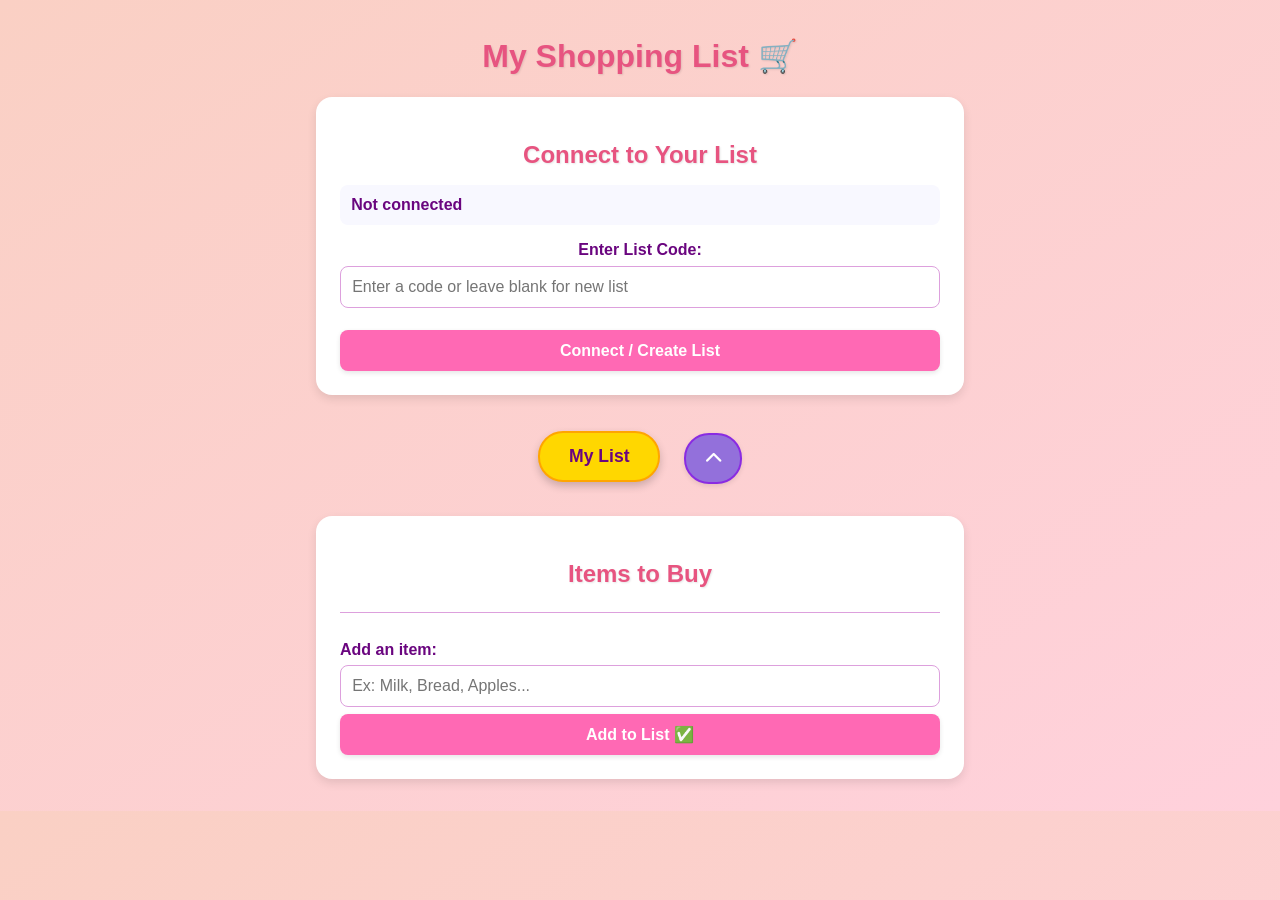
==== index_try.html @ ff450118 "on repart du truc qui marche" ====
<!DOCTYPE html>
<html lang="en">
<head>
  <meta charset="UTF-8" />
  <meta name="viewport" content="width=device-width, initial-scale=1" />
  <title>My Shopping List 🛒</title>
  <link rel="manifest" href="manifest.json" />
  <link rel="apple-touch-icon" href="icon.png" />
  <meta name="theme-color" content="#FFC0CB" />
  <link rel="stylesheet" href="https://cdnjs.cloudflare.com/ajax/libs/font-awesome/6.0.0-beta3/css/all.min.css">
  <style>
    body {
      font-family: 'Segoe UI', Tahoma, Geneva, Verdana, sans-serif;
      margin: 0; padding: 1rem;
      background: linear-gradient(to bottom right, #FAD0C4, #FFD1DC);
      color: #333;
    }
    h1, h2 {
      text-align: center;
      color: #E75480;
      text-shadow: 1px 1px 2px rgba(0,0,0,0.1);
    }
    .section-container {
      max-width: 600px;
      margin: 1rem auto;
      background: #FFFFFF;
      padding: 1.5rem;
      border-radius: 1rem;
      box-shadow: 0 4px 10px rgba(0, 0, 0, 0.1);
      display: none;
    }
    .section-container.active {
        display: block;
    }
    label {
      display: block;
      margin-top: 0.75rem;
      font-weight: bold;
      color: #6A057F;
    }
    input, button, select {
      width: 100%;
      padding: 0.7rem;
      margin-top: 0.4rem;
      border: 1px solid #DDA0DD;
      border-radius: 0.5rem;
      box-sizing: border-box;
      color: #333;
      font-size: 1rem;
    }
    button {
      background: #FF69B4;
      color: #FFFFFF;
      font-weight: bold;
      cursor: pointer;
      transition: all 0.3s ease;
      border: none;
      box-shadow: 0 2px 5px rgba(0,0,0,0.1);
    }
    button:hover {
      background: #C71585;
      transform: translateY(-2px);
      box-shadow: 0 4px 8px rgba(0,0,0,0.2);
    }
    select {
        background: #F8F8FF;
        appearance: none;
        -webkit-appearance: none;
        -moz-appearance: none;
        background-image: url("data:image/svg+xml;utf8,<svg fill='%23C71585' height='24' viewBox='0 0 24 24' width='24' xmlns='http://www.w3.org/2000/svg'><path d='M7 10l5 5 5-5z'/><path d='M0 0h24v24H0z' fill='none'/></svg>");
        background-repeat: no-repeat;
        background-position: right 0.7em top 50%;
        background-size: 0.65em auto;
        padding-right: 2.5em;
    }

    /* Styles for navigation buttons */
    .navigation-buttons {
        text-align: center;
        margin-bottom: 2rem;
        display: flex;
        justify-content: center;
        gap: 1.5rem;
        flex-wrap: wrap;
    }
    .navigation-buttons button {
        width: auto;
        padding: 0.8rem 1.8rem;
        font-size: 1.1rem;
        background-color: #EE82EE;
        color: #FFFFFF;
        border: 2px solid #DA70D6;
        border-radius: 25px;
        box-shadow: 0 2px 5px rgba(0,0,0,0.1);
        display: inline-flex; /* Use flex to align icon and text */
        align-items: center;
        justify-content: center;
    }
    .navigation-buttons button.active {
        background: #FFD700;
        color: #6A057F;
        border-color: #FFA500;
        font-weight: bold;
        transform: translateY(-2px);
        box-shadow: 0 4px 8px rgba(0,0,0,0.2);
    }
    .navigation-buttons button:hover:not(.active) {
        background-color: #DDA0DD;
        border-color: #BA55D3;
    }
    .navigation-buttons .toggle-options-btn {
        background-color: #9370DB; /* Couleur différente pour le bouton toggle */
        border-color: #8A2BE2;
        padding: 0.8rem 1.2rem; /* Plus petit pour l'icône */
    }
    .navigation-buttons .toggle-options-btn:hover {
        background-color: #8A2BE2;
        border-color: #6A057F;
    }
    .navigation-buttons .toggle-options-btn i {
        transition: transform 0.3s ease;
    }
    .navigation-buttons .option-button {
        display: none; /* Hidden by default */
    }
    .navigation-buttons.show-options .option-button {
        display: inline-flex; /* Show when parent has show-options class */
    }

    /* Styles for the shopping list */
    .shopping-list-item, .buy-later-item {
      display: flex;
      justify-content: space-between;
      align-items: center;
      background: #FFF0F5;
      padding: 0.7rem 1.2rem;
      margin-top: 0.7rem;
      border-radius: 0.75rem;
      font-size: 1.1rem;
      color: #6A057F;
      border: 1px solid #FFC0CB;
      box-shadow: 0 2px 4px rgba(0,0,0,0.05);
      /* Prevent text selection on drag for iOS/Safari */
      -webkit-user-select: none; /* Safari */
      -moz-user-select: none;    /* Firefox */
      -ms-user-select: none;     /* IE10+ */
      user-select: none;         /* Standard */
    }
    .shopping-list-item .delete-btn, 
    .shopping-list-item .decrement-btn,
    .buy-later-item .delete-btn {
      background: none;
      border: none;
      color: #FF6347;
      font-size: 1.6rem;
      cursor: pointer;
      padding: 0 0.5rem;
      margin: 0;
      width: auto;
      transition: color 0.3s ease;
      line-height: 1; /* Ensure consistent vertical alignment */
    }
    .shopping-list-item .decrement-btn {
        color: #6A057F; /* Darker color for decrement */
        font-size: 1.8rem; /* Slightly larger for visibility */
        margin-right: 5px; /* Space between - and quantity */
    }
    .shopping-list-item .delete-btn:hover, 
    .buy-later-item .delete-btn:hover {
      color: #DC143C;
    }
    .shopping-list-item .decrement-btn:hover {
        color: #8A2BE2; /* Change color on hover for decrement */
    }

    .shopping-list-item span, .buy-later-item span {
        flex-grow: 1;
        padding-right: 10px;
    }
    .quantity {
        font-weight: bold;
        margin-left: 8px; /* Space after quantity */
        margin-right: 8px; /* Space before quantity if decrement is present */
        color: #FF8C00;
        min-width: 20px; /* Ensure space for quantity */
        text-align: center;
    }

    /* Styles for the suggestions list */
    .suggestions-grid {
      display: grid;
      grid-template-columns: repeat(auto-fill, minmax(130px, 1fr));
      gap: 0.7rem;
      margin-top: 1.5rem;
    }
    .suggestion-item {
      position: relative;
      background: #9370DB;
      color: #FFFFFF;
      padding: 0.6rem 1rem;
      border-radius: 0.75rem;
      text-align: center;
      cursor: pointer;
      transition: all 0.3s ease;
      user-select: none;
      white-space: nowrap; /* Prevent wrapping */
      overflow: hidden; /* Hide overflow */
      text-overflow: ellipsis; /* Add ellipsis for overflowed text */
      display: flex;
      justify-content: space-between;
      align-items: center;
      padding-right: 5px;
      box-shadow: 0 2px 5px rgba(0,0,0,0.1);
    }
    .suggestion-item:hover {
      background: #8A2BE2;
      transform: translateY(-2px);
      box-shadow: 0 4px 8px rgba(0,0,0,0.2);
    }
    .suggestion-item-text {
        flex-grow: 1;
        padding-right: 5px;
        font-weight: 500;
        overflow: hidden; /* Ensure text overflow ellipsis works */
        text-overflow: ellipsis;
        white-space: nowrap; /* Keep on single line */
    }
    .delete-suggestion-btn {
      background: none;
      border: none;
      color: #FFD700;
      font-size: 1.3rem;
      cursor: pointer;
      padding: 0 0.2rem;
      margin: 0;
      width: auto;
      transition: color 0.3s ease;
      line-height: 1;
      flex-shrink: 0; /* Prevent button from shrinking */
    }
    .delete-suggestion-btn:hover {
      color: #FF4500;
    }

    .add-form { /* General style for add forms */
        margin-top: 1.5rem;
        border-top: 1px solid #DDA0DD;
        padding-top: 1rem;
    }
    .filter-controls {
        margin-bottom: 1.5rem;
    }

    /* Style for empty list text */
    p[style*="text-align: center"] {
        color: #C71585 !important;
        font-style: italic;
        font-size: 0.95rem;
    }

    /* Category order list styles */
    #categoryOrderList, #manageCategoryList {
        list-style: none;
        padding: 0;
    }
    #categoryOrderList li, #manageCategoryList li {
        background: #F8F8FF;
        border: 1px solid #DDA0DD;
        padding: 0.75rem 1rem;
        margin-bottom: 0.5rem;
        border-radius: 0.5rem;
        display: flex;
        justify-content: space-between;
        align-items: center;
        font-weight: bold;
        color: #6A057F;
        cursor: grab; /* Indicate draggable */
        transition: background-color 0.2s ease, transform 0.2s ease;
        /* Prevent text selection on drag for iOS/Safari */
        -webkit-user-select: none; /* Safari */
        -moz-user-select: none;    /* Firefox */
      -ms-user-select: none;     /* IE10+ */
      user-select: none;         /* Standard */
    }
    #categoryOrderList li:hover {
        background-color: #E6E6FA;
        transform: scale(1.01);
    }
    #categoryOrderList li.dragging {
        opacity: 0.7;
        box-shadow: 0 4px 10px rgba(0,0,0,0.2);
    }
    .drag-handle {
        font-size: 1.5rem;
        cursor: grab;
        margin-right: 10px;
        color: #EE82EE;
    }
    #manageCategoryList li .delete-category-btn {
        background: none;
        border: none;
        color: #FF6347;
        font-size: 1.2rem;
        cursor: pointer;
        padding: 0 0.2rem;
        margin-left: 10px;
        transition: color 0.3s ease;
    }
    #manageCategoryList li .delete-category-btn:hover {
        color: #DC143C;
    }

    /* Styles for the new "Manage Categories" subsection */
    .manage-categories-subsection {
        margin-top: 2rem;
        padding-top: 1.5rem;
        border-top: 1px solid #DDA0DD;
    }
    .manage-categories-subsection h3 {
        color: #E75480;
        text-align: center;
        margin-bottom: 1rem;
    }

    /* Styles for share code section */
    .share-code-section {
        max-width: 600px;
        margin: 1rem auto;
        background: #FFFFFF;
        padding: 1.5rem;
        border-radius: 1rem;
        box-shadow: 0 4px 10px rgba(0, 0, 0, 0.1);
        text-align: center;
        margin-bottom: 2rem;
    }
    .share-code-section h2 {
        margin-bottom: 1rem;
    }
    .share-code-section input {
        margin-bottom: 1rem;
    }
    .current-list-display {
        background: #F8F8FF;
        padding: 0.7rem;
        border-radius: 0.5rem;
        margin-top: 1rem;
        font-weight: bold;
        color: #6A057F;
        display: flex;
        justify-content: space-between;
        align-items: center;
        gap: 10px;
    }
    .current-list-display button {
        width: auto;
        padding: 0.5rem 1rem;
        font-size: 0.9rem;
        margin: 0;
        flex-shrink: 0;
    }

    @media (max-width: 640px) {
        .suggestions-grid {
            grid-template-columns: repeat(auto-fill, minmax(110px, 1fr));
        }
        .navigation-buttons button {
          padding: 0.6rem 1rem;
          font-size: 0.9rem;
        }
        .navigation-buttons .toggle-options-btn {
            padding: 0.6rem 1rem; /* Adjust padding for smaller screens */
        }
    }
  </style>
</head>
<body>
  <h1>My Shopping List 🛒</h1>

  <div class="share-code-section">
      <h2>Connect to Your List</h2>
      <p id="currentListDisplay" class="current-list-display">Not connected</p>
      <label for="shareCodeInput">Enter List Code:</label>
      <input type="text" id="shareCodeInput" placeholder="Enter a code or leave blank for new list" />
      <button id="connectListBtn">Connect / Create List</button>
  </div>

  <div class="navigation-buttons" id="navigationButtonsContainer">
    <button id="showShoppingListBtn" class="active">My List</button>
    <button id="toggleOptionsBtn" class="toggle-options-btn"><i class="fas fa-chevron-up"></i></button>
    <button id="showSuggestionsBtn" class="option-button">Suggestions</button>
    <button id="showCategoryOrderBtn" class="option-button">Order by Category</button>
    <button id="showBuyLaterBtn" class="option-button">Buy Later</button>
  </div>

  <div id="shoppingListSection" class="section-container active">
    <h2>Items to Buy</h2>
    <div id="shoppingList" style="margin-top: 1rem;">
      </div>
    <form id="shoppingForm" autocomplete="off" class="add-form">
        <label for="newItem">Add an item:</label>
        <input type="text" id="newItem" placeholder="Ex: Milk, Bread, Apples..." required />
        <button type="submit">Add to List ✅</button>
    </form>
  </div>

  <div id="suggestionsSection" class="section-container">
    <h2>Suggestions by Category</h2>
    <div class="filter-controls">
        <label for="categoryFilter">Filter by category:</label>
        <select id="categoryFilter">
        </select>
    </div>
    <div id="suggestionsList" class="suggestions-grid">
    </div>
    <form id="addSuggestionForm" autocomplete="off" class="add-form">
        <label for="newSuggestion">New suggestion:</label>
        <input type="text" id="newSuggestion" placeholder="Ex: Cheese, Chocolate..." required />
        <label for="suggestionCategory">Category:</label>
        <select id="suggestionCategory" required>
        </select>
        <button type="submit">Add as suggestion ✨</button>
    </form>
  </div>

  <div id="categoryOrderSection" class="section-container">
    <h2>Order Categories</h2>
    <p style="text-align: center; color: #6A057F; margin-top: 0.5rem;">Drag and drop categories to set their order in 'My List'.</p>
    <ul id="categoryOrderList">
    </ul>
    <div class="manage-categories-subsection">
        <h3>Manage Categories</h3>
        <form id="addCategoryForm" autocomplete="off" class="add-form">
            <label for="newCategoryName">Add new category:</label>
            <input type="text" id="newCategoryName" placeholder="Ex: Pet Food, Snacks..." required />
            <button type="submit">Add Category ➕</button>
        </form>
        <ul id="manageCategoryList">
        </ul>
    </div>
  </div>

  <div id="buyLaterSection" class="section-container">
    <h2>Items to Buy Later</h2>
    <div id="buyLaterList" style="margin-top: 1rem;">
    </div>
    <form id="buyLaterForm" autocomplete="off" class="add-form">
        <label for="newBuyLaterItem">Add item to buy later:</label>
        <input type="text" id="newBuyLaterItem" placeholder="Ex: New book, Fancy gadget..." required />
        <button type="submit">Add to Buy Later ➡️</button>
    </form>
  </div>

  <script src="supabase.js"></script>
  <script>
    // --- Supabase Configuration ---
    // REMPLACEZ CES VALEURS PAR LES VÔTRES !
    const supabaseUrl = 'https://cepqcretnxfhjbvdukkk.supabase.co'; // Exemple: 'https://abcdefghijk.supabase.co'
    const supabaseKey = 'eyJhbGciOiJIUzI1NiIsInR5cCI6IkpXVCJ9.eyJpc3MiOiJzdXBhYmFzZSIsInJlZiI6ImNlcHFjcmV0bnhmaGpidmR1a2trIiwicm9sZSI6ImFub24iLCJpYXQiOjE3NTA2MTc1NDcsImV4cCI6MjA2NjE5MzU0N30.H56IGRN14FpfHXQVODKsmTbqMEe27_gcCcgGLphEEOU'; // Exemple: 'eyJhbGciOiJIUzI1NiIsInR5cCI6IkpXVCJ9.eyJpc3MiOiJzdXBhYmFzZSIsInJlZiI6ImFiY2RlZmdo...

    let supabase = null; // Déclaré ici, initialisé dans l'écouteur de chargement

    // --- Global State for Supabase List Management ---
    let currentShareCode = null;
    let currentListId = null;
    let REALTIME_SUBSCRIPTION = null;

    // --- DOM Elements ---
    const shoppingForm = document.getElementById('shoppingForm');
    const newItemInput = document.getElementById('newItem');
    const shoppingListDiv = document.getElementById('shoppingList');
    const addSuggestionForm = document.getElementById('addSuggestionForm');
    const newSuggestionInput = document.getElementById('newSuggestion');
    const suggestionCategorySelect = document.getElementById('suggestionCategory');
    const suggestionsListDiv = document.getElementById('suggestionsList');
    const categoryFilterSelect = document.getElementById('categoryFilter');
    const buyLaterForm = document.getElementById('buyLaterForm');
    const newBuyLaterItemInput = document.getElementById('newBuyLaterItem');
    const buyLaterListDiv = document.getElementById('buyLaterList');
    const addCategoryForm = document.getElementById('addCategoryForm');
    const newCategoryNameInput = document.getElementById('newCategoryName');
    const manageCategoryList = document.getElementById('manageCategoryList');

    // Navigation buttons
    const navigationButtonsContainer = document.getElementById('navigationButtonsContainer');
    const showShoppingListBtn = document.getElementById('showShoppingListBtn');
    const toggleOptionsBtn = document.getElementById('toggleOptionsBtn');
    const toggleOptionsIcon = toggleOptionsBtn.querySelector('i');
    const showSuggestionsBtn = document.getElementById('showSuggestionsBtn');
    const showCategoryOrderBtn = document.getElementById('showCategoryOrderBtn');
    const showBuyLaterBtn = document.getElementById('showBuyLaterBtn');

    // Sections
    const shoppingListSection = document.getElementById('shoppingListSection');
    const suggestionsSection = document.getElementById('suggestionsSection');
    const categoryOrderSection = document.getElementById('categoryOrderSection');
    const buyLaterSection = document.getElementById('buyLaterSection');
    const categoryOrderList = document.getElementById('categoryOrderList');

    // Share code elements
    const shareCodeInput = document.getElementById('shareCodeInput');
    const connectListBtn = document.getElementById('connectListBtn');
    const currentListDisplay = document.getElementById('currentListDisplay');


    // --- Default Categories ---
    const initialDefaultCategories = [
        "Fruits et Légumes", "Produits Laitiers", "Viandes et Poissons",
        "Produits d'Épicerie", "Boulangerie", "Boissons", "Surgelés",
        "Entretien", "Hygiène", "Autres"
    ];


    // --- Utility Functions ---
    function generateShareCode() {
        return Math.random().toString(36).substring(2, 8).toUpperCase();
    }

    function showSection(sectionId) {
        document.querySelectorAll('.section-container').forEach(section => {
            section.classList.remove('active');
        });
        document.getElementById(sectionId).classList.add('active');
        // Update active class for navigation buttons
        document.querySelectorAll('.navigation-buttons button').forEach(btn => {
            btn.classList.remove('active');
        });
        if (sectionId === 'shoppingListSection') {
            showShoppingListBtn.classList.add('active');
        } else if (sectionId === 'suggestionsSection') {
            showSuggestionsBtn.classList.add('active');
        } else if (sectionId === 'categoryOrderSection') {
            showCategoryOrderBtn.classList.add('active');
        } else if (sectionId === 'buyLaterSection') {
            showBuyLaterBtn.classList.add('active');
        }
    }

    function getCategories() {
        return JSON.parse(localStorage.getItem('user_categories')) || initialDefaultCategories;
    }

    function saveCategories(categories) {
        localStorage.setItem('user_categories', JSON.stringify(categories));
    }

    function updateAllCategorySelects() {
        const categories = getCategories();
        const selects = document.querySelectorAll('select#suggestionCategory, select#categoryFilter'); // Select all category dropdowns
        selects.forEach(select => {
            select.innerHTML = ''; // Clear existing options

            // Add default "All Categories" option for filter
            if (select.id === 'categoryFilter') {
                const allOption = document.createElement('option');
                allOption.value = 'all';
                allOption.textContent = 'All Categories';
                select.appendChild(allOption);
            }

            categories.forEach(category => {
                const option = document.createElement('option');
                option.value = category;
                option.textContent = category;
                select.appendChild(option);
            });
        });

        // Set initial selection for suggestion category if available
        const suggestionCatSelect = document.getElementById('suggestionCategory');
        if (categories.length > 0 && suggestionCatSelect) {
            suggestionCatSelect.value = categories[0];
        }
    }

    function renderCategoryOrderList() {
        const categories = getCategories();
        categoryOrderList.innerHTML = '';
        categories.forEach(category => {
            const li = document.createElement('li');
            li.draggable = true;
            li.dataset.category = category;
            li.innerHTML = `<i class="fas fa-grip-lines drag-handle"></i><span>${category}</span>`;
            categoryOrderList.appendChild(li);
        });
        addDragAndDropListeners();
    }

    function renderManageCategoryList() {
        const categories = getCategories();
        manageCategoryList.innerHTML = '';
        categories.forEach(category => {
            const li = document.createElement('li');
            li.innerHTML = `
                <span>${category}</span>
                <button class="delete-category-btn" data-category="${category}"><i class="fas fa-trash-alt"></i></button>
            `;
            manageCategoryList.appendChild(li);
        });
        document.querySelectorAll('.delete-category-btn').forEach(button => {
            button.addEventListener('click', deleteCategory);
        });
    }

    function loadCategoryOrder() {
        renderCategoryOrderList();
        renderManageCategoryList();
    }


    // --- Supabase Functions ---

    // NOUVEAU : Fonction pour mettre à jour les en-têtes Supabase avec le code de partage
    function updateSupabaseHeaders(shareCode) {
        if (supabase && supabase.rest) {
            supabase.rest.headers['X-Share-Code'] = shareCode;
            console.log(`Supabase headers updated with X-Share-Code: ${shareCode}`);
        } else {
            console.warn("Supabase client non initialisé ou rest client non prêt, impossible de mettre à jour les headers.");
        }
    }

    // NOUVEAU : Fonction pour gérer la connexion ou la création de liste via Supabase
    async function getOrCreateListByShareCode(code) {
        currentShareCode = code;
        updateSupabaseHeaders(code); // Assurez-vous que les headers sont mis à jour avant la première requête

        try {
            // Tente de récupérer la liste existante
            const { data: lists, error: selectError } = await supabase
                .from('lists')
                .select('id, name')
                .eq('share_code', code);

            if (selectError && selectError.code !== '406' && !(selectError.code === 'PGRST400' && selectError.message.includes('406'))) {
                // Ignore 406 (RLS policy) as it means "not found", but log other errors
                console.error("Supabase error fetching list:", selectError);
            }

            if (lists && lists.length > 0) {
                currentListId = lists[0].id;
                currentListDisplay.innerHTML = `Connected: <strong>${lists[0].name || code}</strong> <button id="disconnectBtn">Disconnect</button>`;
                console.log("Connected to existing list:", currentListId);
            } else {
                // Si aucune liste n'est trouvée, la créer
                const listName = prompt(`List with code "${code}" not found. Enter a name for the new list:`);
                if (!listName) {
                    alert("List creation cancelled.");
                    currentListId = null;
                    currentShareCode = null;
                    currentListDisplay.innerHTML = "Not connected";
                    return;
                }

                const { data: newList, error: insertError } = await supabase
                    .from('lists')
                    .insert([{ share_code: code, name: listName }])
                    .select('id, name');

                if (insertError) {
                    console.error("Error creating new list:", insertError);
                    alert("Error creating new list: " + insertError.message);
                    currentListId = null;
                    currentShareCode = null;
                    currentListDisplay.innerHTML = "Not connected";
                    return;
                }

                currentListId = newList[0].id;
                currentListDisplay.innerHTML = `Connected: <strong>${newList[0].name}</strong> <button id="disconnectBtn">Disconnect</button>`;
                console.log("Created new list:", currentListId);
            }
            // Start real-time subscription only after a list is connected
            startRealtimeSubscription();
            loadShoppingList(); // Load items for the connected list
            loadSuggestions(); // Load suggestions for the connected list
            loadBuyLaterList(); // Load buy later items for the connected list

            // Add event listener for disconnect button after it's created
            document.getElementById('disconnectBtn').addEventListener('click', handleDisconnect);

        } catch (error) {
            console.error("Unexpected error in getOrCreateListByShareCode:", error);
            alert("An unexpected error occurred: " + error.message);
            currentListId = null;
            currentShareCode = null;
            currentListDisplay.innerHTML = "Not connected";
        }
    }

    function handleDisconnect() {
        if (REALTIME_SUBSCRIPTION) {
            supabase.removeChannel(REALTIME_SUBSCRIPTION);
            REALTIME_SUBSCRIPTION = null;
            console.log("Realtime subscription disconnected.");
        }
        currentListId = null;
        currentShareCode = null;
        currentListDisplay.innerHTML = "Not connected";
        // Clear displayed items and lists
        shoppingListDiv.innerHTML = '<p style="text-align: center; color: #C71585;">Connect to a list to see items.</p>';
        suggestionsListDiv.innerHTML = '<p style="text-align: center; color: #C71585;">Connect to a list to see suggestions.</p>';
        buyLaterListDiv.innerHTML = '<p style="text-align: center; color: #C71585;">Connect to a list to see "buy later" items.</p>';
        alert("Disconnected from the list.");
    }

    function startRealtimeSubscription() {
        if (REALTIME_SUBSCRIPTION) {
            supabase.removeChannel(REALTIME_SUBSCRIPTION); // Remove existing subscription if any
        }

        if (!currentListId) {
            console.warn("Cannot start real-time subscription: no list connected.");
            return;
        }

        REALTIME_SUBSCRIPTION = supabase
            .channel(`list:${currentListId}`)
            .on('postgres_changes', {
                event: '*',
                schema: 'public',
                table: 'items',
                filter: `list_id=eq.${currentListId}`
            }, payload => {
                console.log('Change received!', payload);
                // Re-fetch and render the list to reflect changes
                loadShoppingList();
            })
            .on('postgres_changes', {
                event: '*',
                schema: 'public',
                table: 'suggestions',
                filter: `list_id=eq.${currentListId}`
            }, payload => {
                console.log('Suggestion change received!', payload);
                loadSuggestions();
            })
            .on('postgres_changes', {
                event: '*',
                schema: 'public',
                table: 'buy_later_items',
                filter: `list_id=eq.${currentListId}`
            }, payload => {
                console.log('Buy Later change received!', payload);
                loadBuyLaterList();
            })
            .subscribe((status) => {
                if (status === 'SUBSCRIBED') {
                    console.log(`Realtime subscription to list ${currentListId} successful!`);
                } else if (status === 'CHANNEL_ERROR') {
                    console.error(`Realtime subscription error for list ${currentListId}.`);
                }
            });
    }


    // --- Item Management (Shopping List) ---
    async function loadShoppingList() {
        if (!currentListId) {
            shoppingListDiv.innerHTML = '<p style="text-align: center; color: #C71585;">Connect to a list to see items.</p>';
            return;
        }
        try {
            const { data: items, error } = await supabase
                .from('items')
                .select('*')
                .eq('list_id', currentListId)
                .order('id', { ascending: false });

            if (error) throw error;

            renderShoppingList(items);
        } catch (error) {
            console.error("Error loading shopping list:", error.message);
            shoppingListDiv.innerHTML = `<p style="text-align: center; color: #FF0000;">Error loading list: ${error.message}</p>`;
        }
    }

    function renderShoppingList(items) {
        shoppingListDiv.innerHTML = '';
        if (items.length === 0) {
            shoppingListDiv.innerHTML = '<p style="text-align: center;">Your list is empty. Add some items!</p>';
            return;
        }

        // Group items by category and sort categories based on stored order
        const categories = getCategories();
        const groupedItems = {};
        categories.forEach(cat => groupedItems[cat] = []); // Initialize with all categories
        items.forEach(item => {
            const category = item.category || 'Autres'; // Default to 'Others' if category is null
            if (!groupedItems[category]) {
                groupedItems[category] = []; // Add category if it's new
            }
            groupedItems[category].push(item);
        });

        // Render sections in category order
        categories.forEach(category => {
            if (groupedItems[category] && groupedItems[category].length > 0) {
                const categoryHeader = document.createElement('h3');
                categoryHeader.style.color = '#E75480';
                categoryHeader.style.marginTop = '1.5rem';
                categoryHeader.style.marginBottom = '0.5rem';
                categoryHeader.textContent = category;
                shoppingListDiv.appendChild(categoryHeader);

                groupedItems[category].forEach(item => {
                    const li = document.createElement('div');
                    li.classList.add('shopping-list-item');
                    li.dataset.id = item.id;
                    li.innerHTML = `
                        <span class="item-text">${item.name}</span>
                        <div class="item-controls">
                            ${item.quantity > 1 ? `<button class="decrement-btn" data-id="${item.id}" data-quantity="${item.quantity}"><i class="fas fa-minus"></i></button>` : ''}
                            <span class="quantity">${item.quantity}</span>
                            <button class="delete-btn" data-id="${item.id}"><i class="fas fa-trash-alt"></i></button>
                        </div>
                    `;
                    shoppingListDiv.appendChild(li);
                });
            }
        });

        document.querySelectorAll('.delete-btn').forEach(button => {
            button.addEventListener('click', deleteItem);
        });
        document.querySelectorAll('.decrement-btn').forEach(button => {
            button.addEventListener('click', decrementItemQuantity);
        });
    }

    async function addItem(event) {
        event.preventDefault();
        if (!currentListId) {
            alert("Please connect to or create a list first!");
            return;
        }

        const itemName = newItemInput.value.trim();
        if (!itemName) return;

        const category = document.getElementById('suggestionCategory').value; // Get category from the suggestions select for consistency

        try {
            // Check if item already exists in the list for the current list_id
            const { data: existingItems, error: fetchError } = await supabase
                .from('items')
                .select('id, quantity')
                .eq('list_id', currentListId)
                .eq('name', itemName);

            if (fetchError) throw fetchError;

            if (existingItems && existingItems.length > 0) {
                // Item exists, increment quantity
                const existingItem = existingItems[0];
                const newQuantity = existingItem.quantity + 1;
                const { error: updateError } = await supabase
                    .from('items')
                    .update({ quantity: newQuantity })
                    .eq('id', existingItem.id);
                if (updateError) throw updateError;
                console.log(`Incremented quantity for item: ${itemName}`);
            } else {
                // Item does not exist, insert new item
                const { error: insertError } = await supabase
                    .from('items')
                    .insert([{ name: itemName, quantity: 1, list_id: currentListId, category: category }]);
                if (insertError) throw insertError;
                console.log(`Added new item: ${itemName}`);
            }

            newItemInput.value = '';
            loadShoppingList(); // Reload list to reflect changes
            removeSuggestion(itemName); // Remove from suggestions if added
        } catch (error) {
            console.error("Error adding/updating item:", error.message);
            alert("Error adding item: " + error.message);
        }
    }

    async function deleteItem(event) {
        const itemId = event.currentTarget.dataset.id;
        try {
            const { error } = await supabase
                .from('items')
                .delete()
                .eq('id', itemId)
                .eq('list_id', currentListId); // Ensure only items from current list are deleted

            if (error) throw error;
            console.log(`Deleted item with ID: ${itemId}`);
            loadShoppingList();
        } catch (error) {
            console.error("Error deleting item:", error.message);
            alert("Error deleting item: " + error.message);
        }
    }

    async function decrementItemQuantity(event) {
        const itemId = event.currentTarget.dataset.id;
        const currentQuantity = parseInt(event.currentTarget.dataset.quantity);

        if (currentQuantity > 1) {
            try {
                const newQuantity = currentQuantity - 1;
                const { error } = await supabase
                    .from('items')
                    .update({ quantity: newQuantity })
                    .eq('id', itemId)
                    .eq('list_id', currentListId);

                if (error) throw error;
                console.log(`Decremented quantity for item ID ${itemId} to ${newQuantity}`);
                loadShoppingList();
            } catch (error) {
                console.error("Error decrementing quantity:", error.message);
                alert("Error decrementing quantity: " + error.message);
            }
        } else {
            // If quantity is 1, treat as a delete operation
            deleteItem(event);
        }
    }


    // --- Suggestion Management ---
    async function loadSuggestions() {
        if (!currentListId) {
            suggestionsListDiv.innerHTML = '<p style="text-align: center; color: #C71585;">Connect to a list to see suggestions.</p>';
            return;
        }
        try {
            let query = supabase.from('suggestions').select('*').eq('list_id', currentListId).order('name', { ascending: true });

            const selectedCategory = categoryFilterSelect.value;
            if (selectedCategory && selectedCategory !== 'all') {
                query = query.eq('category', selectedCategory);
            }

            const { data: suggestions, error } = await query;

            if (error) throw error;

            renderSuggestions(suggestions);
        } catch (error) {
            console.error("Error loading suggestions:", error.message);
            suggestionsListDiv.innerHTML = `<p style="text-align: center; color: #FF0000;">Error loading suggestions: ${error.message}</p>`;
        }
    }

    function renderSuggestions(suggestions) {
        suggestionsListDiv.innerHTML = '';
        if (suggestions.length === 0) {
            suggestionsListDiv.innerHTML = '<p style="text-align: center;">No suggestions yet. Add some!</p>';
            return;
        }
        suggestions.forEach(suggestion => {
            const itemDiv = document.createElement('div');
            itemDiv.classList.add('suggestion-item');
            itemDiv.dataset.id = suggestion.id;
            itemDiv.innerHTML = `
                <span class="suggestion-item-text">${suggestion.name} (${suggestion.category || 'Autres'})</span>
                <button class="delete-suggestion-btn" data-id="${suggestion.id}"><i class="fas fa-times-circle"></i></button>
            `;
            itemDiv.addEventListener('click', (e) => {
                // Only add to list if not clicking the delete button
                if (!e.target.closest('.delete-suggestion-btn')) {
                    newItemInput.value = suggestion.name;
                    document.getElementById('suggestionCategory').value = suggestion.category || getCategories()[0]; // Set category too
                    shoppingForm.dispatchEvent(new Event('submit')); // Programmatically submit the shopping form
                }
            });
            suggestionsListDiv.appendChild(itemDiv);
        });

        document.querySelectorAll('.delete-suggestion-btn').forEach(button => {
            button.addEventListener('click', deleteSuggestion);
        });
    }

    async function addSuggestion(event) {
        event.preventDefault();
        if (!currentListId) {
            alert("Please connect to or create a list first!");
            return;
        }

        const suggestionName = newSuggestionInput.value.trim();
        const category = suggestionCategorySelect.value;
        if (!suggestionName) return;

        try {
            // Check if suggestion already exists for the current list_id and name
            const { data: existingSuggestions, error: fetchError } = await supabase
                .from('suggestions')
                .select('id')
                .eq('list_id', currentListId)
                .eq('name', suggestionName);

            if (fetchError) throw fetchError;

            if (existingSuggestions && existingSuggestions.length > 0) {
                alert(`Suggestion "${suggestionName}" already exists!`);
                newSuggestionInput.value = '';
                return;
            }

            const { error } = await supabase
                .from('suggestions')
                .insert([{ name: suggestionName, list_id: currentListId, category: category }]);

            if (error) throw error;
            console.log(`Added new suggestion: ${suggestionName}`);
            newSuggestionInput.value = '';
            loadSuggestions(); // Reload suggestions list
        } catch (error) {
            console.error("Error adding suggestion:", error.message);
            alert("Error adding suggestion: " + error.message);
        }
    }

    async function deleteSuggestion(event) {
        event.stopPropagation(); // Prevent parent item's click event
        const suggestionId = event.currentTarget.dataset.id;
        try {
            const { error } = await supabase
                .from('suggestions')
                .delete()
                .eq('id', suggestionId)
                .eq('list_id', currentListId);

            if (error) throw error;
            console.log(`Deleted suggestion with ID: ${suggestionId}`);
            loadSuggestions();
        } catch (error) {
            console.error("Error deleting suggestion:", error.message);
            alert("Error deleting suggestion: " + error.message);
        }
    }

    async function removeSuggestion(itemName) {
        if (!currentListId) return; // Cannot remove if not connected

        try {
            const { error } = await supabase
                .from('suggestions')
                .delete()
                .eq('list_id', currentListId)
                .eq('name', itemName); // Delete by name for current list

            if (error && error.code !== '406' && !(error.code === 'PGRST400' && error.message.includes('406'))) {
                 // Ignore 406 (RLS policy) as it means "not found", but log other errors
                console.warn(`Could not remove suggestion "${itemName}" (it might not exist or RLS policy prevented it):`, error.message);
            } else if (!error) {
                console.log(`Removed suggestion: ${itemName}`);
                loadSuggestions(); // Reload suggestions list
            }
        } catch (error) {
            console.error("Unexpected error removing suggestion:", error.message);
        }
    }


    // --- Buy Later Management ---
    async function loadBuyLaterList() {
        if (!currentListId) {
            buyLaterListDiv.innerHTML = '<p style="text-align: center; color: #C71585;">Connect to a list to see "buy later" items.</p>';
            return;
        }
        try {
            const { data: items, error } = await supabase
                .from('buy_later_items')
                .select('*')
                .eq('list_id', currentListId)
                .order('id', { ascending: false });

            if (error) throw error;

            renderBuyLaterList(items);
        } catch (error) {
            console.error("Error loading 'buy later' list:", error.message);
            buyLaterListDiv.innerHTML = `<p style="text-align: center; color: #FF0000;">Error loading 'buy later' list: ${error.message}</p>`;
        }
    }

    function renderBuyLaterList(items) {
        buyLaterListDiv.innerHTML = '';
        if (items.length === 0) {
            buyLaterListDiv.innerHTML = '<p style="text-align: center;">No "buy later" items yet. Add some!</p>';
            return;
        }
        items.forEach(item => {
            const li = document.createElement('div');
            li.classList.add('buy-later-item');
            li.dataset.id = item.id;
            li.innerHTML = `
                <span>${item.name}</span>
                <button class="delete-btn" data-id="${item.id}"><i class="fas fa-trash-alt"></i></button>
            `;
            buyLaterListDiv.appendChild(li);
        });

        document.querySelectorAll('#buyLaterList .delete-btn').forEach(button => {
            button.addEventListener('click', deleteBuyLaterItem);
        });
    }

    async function addBuyLaterItem(event) {
        event.preventDefault();
        if (!currentListId) {
            alert("Please connect to or create a list first!");
            return;
        }

        const itemName = newBuyLaterItemInput.value.trim();
        if (!itemName) return;

        try {
            const { error } = await supabase
                .from('buy_later_items')
                .insert([{ name: itemName, list_id: currentListId }]);

            if (error) throw error;
            console.log(`Added new 'buy later' item: ${itemName}`);
            newBuyLaterItemInput.value = '';
            loadBuyLaterList();
        } catch (error) {
            console.error("Error adding 'buy later' item:", error.message);
            alert("Error adding 'buy later' item: " + error.message);
        }
    }

    async function deleteBuyLaterItem(event) {
        const itemId = event.currentTarget.dataset.id;
        try {
            const { error } = await supabase
                .from('buy_later_items')
                .delete()
                .eq('id', itemId)
                .eq('list_id', currentListId);

            if (error) throw error;
            console.log(`Deleted 'buy later' item with ID: ${itemId}`);
            loadBuyLaterList();
        } catch (error) {
            console.error("Error deleting 'buy later' item:", error.message);
            alert("Error deleting 'buy later' item: " + error.message);
        }
    }


    // --- Category Management (Order and Add/Delete) ---
    async function addCategory(event) {
        event.preventDefault();
        const newCategoryName = newCategoryNameInput.value.trim();
        if (!newCategoryName) return;

        let categories = getCategories();
        if (categories.includes(newCategoryName)) {
            alert(`Category "${newCategoryName}" already exists!`);
            return;
        }
        categories.push(newCategoryName);
        saveCategories(categories);
        newCategoryNameInput.value = '';
        updateAllCategorySelects();
        loadCategoryOrder(); // Re-render both category lists
    }

    function deleteCategory(event) {
        const categoryToDelete = event.currentTarget.dataset.category;
        if (!confirm(`Are you sure you want to delete the category "${categoryToDelete}"? This will not delete items, but their category will revert to 'Autres'.`)) {
            return;
        }

        let categories = getCategories();
        categories = categories.filter(cat => cat !== categoryToDelete);
        saveCategories(categories);
        updateAllCategorySelects();
        loadCategoryOrder(); // Re-render both category lists
    }


    // --- Drag and Drop for Category Order ---
    let draggedItem = null;

    function addDragAndDropListeners() {
        const listItems = categoryOrderList.querySelectorAll('li');
        listItems.forEach(item => {
            item.addEventListener('dragstart', handleDragStart);
            item.addEventListener('dragover', handleDragOver);
            item.addEventListener('dragleave', handleDragLeave);
            item.addEventListener('drop', handleDrop);
            item.addEventListener('dragend', handleDragEnd);
        });
    }

    function handleDragStart(e) {
        draggedItem = this;
        setTimeout(() => this.classList.add('dragging'), 0);
        e.dataTransfer.effectAllowed = 'move';
        e.dataTransfer.setData('text/html', this.innerHTML);
    }

    function handleDragOver(e) {
        e.preventDefault(); // Necessary to allow drop
        if (this.classList.contains('dragging')) return; // Don't highlight self
        this.style.borderTop = '2px solid #DDA0DD'; // Indicate drop zone
    }

    function handleDragLeave() {
        this.style.borderTop = '';
    }

    function handleDrop(e) {
        e.preventDefault();
        this.style.borderTop = ''; // Remove highlight

        if (this === draggedItem) return;

        const allItems = Array.from(categoryOrderList.children);
        const draggedIndex = allItems.indexOf(draggedItem);
        const targetIndex = allItems.indexOf(this);

        if (draggedIndex < targetIndex) {
            this.after(draggedItem);
        } else {
            this.before(draggedItem);
        }

        saveNewCategoryOrder();
    }

    function handleDragEnd() {
        this.classList.remove('dragging');
        draggedItem = null;
        // Ensure all borders are reset
        categoryOrderList.querySelectorAll('li').forEach(item => {
            item.style.borderTop = '';
        });
    }

    function saveNewCategoryOrder() {
        const newOrder = Array.from(categoryOrderList.children).map(li => li.dataset.category);
        localStorage.setItem('category_order', JSON.stringify(newOrder));
        // Also update user_categories in localStorage to reflect new order for consistency
        saveCategories(newOrder);
        updateAllCategorySelects(); // Re-populate selects with new order
        loadShoppingList(); // Re-render shopping list with new category order
    }


    // --- Event Listeners ---
    // Navigation buttons
    showShoppingListBtn.addEventListener('click', () => showSection('shoppingListSection'));
    showSuggestionsBtn.addEventListener('click', () => showSection('suggestionsSection'));
    showCategoryOrderBtn.addEventListener('click', () => showSection('categoryOrderSection'));
    showBuyLaterBtn.addEventListener('click', () => showSection('buyLaterSection'));

    // Toggle options visibility
    toggleOptionsBtn.addEventListener('click', () => {
        if (navigationButtonsContainer.classList.contains('show-options')) {
            navigationButtonsContainer.classList.remove('show-options');
            toggleOptionsIcon.classList.remove('fa-chevron-up');
            toggleOptionsIcon.classList.add('fa-chevron-down');
            // If the current section is one of the hidden ones, switch to "My List"
            if (!shoppingListSection.classList.contains('active')) {
                showSection('shoppingListSection'); // Change to shoppingListSection
            }
        } else {
            navigationButtonsContainer.classList.add('show-options');
            toggleOptionsIcon.classList.remove('fa-chevron-down');
            toggleOptionsIcon.classList.add('fa-chevron-up');
        }
    });

    // Forms
    shoppingForm.addEventListener('submit', addItem);
    addSuggestionForm.addEventListener('submit', addSuggestion);
    buyLaterForm.addEventListener('submit', addBuyLaterItem);
    addCategoryForm.addEventListener('submit', addCategory);

    // Filter suggestions by category
    categoryFilterSelect.addEventListener('change', loadSuggestions);

    // Connect/Create List button
    connectListBtn.addEventListener('click', async () => {
        const code = shareCodeInput.value.trim();
        if (code) {
            await getOrCreateListByShareCode(code);
        } else {
            await getOrCreateListByShareCode(generateShareCode()); // Generate new if empty
        }
    });


    // --- Initialization on page load ---
    window.addEventListener('load', async () => {
        // Service Worker registration
        if ('serviceWorker' in navigator) {
            try {
                const reg = await navigator.serviceWorker.register('service-worker.js');
                console.log('Service Worker registered:', reg.scope);
            } catch (err) {
                console.error('SW error:', err);
            }
        }

        // Supabase client initialization
        // AJOUTÉ POUR LE DÉBOGAGE : Vérifie le type de window.Supabase
        console.log("Type de window.Supabase à l'initialisation:", typeof window.Supabase); 

        // MODIFIÉ COMME DEMANDÉ : Utilisation de window.Supabase.createClient
        supabase = window.Supabase.createClient(supabaseUrl, supabaseKey); 
        if (!supabase) {
            console.error("Erreur: Supabase n'a pas pu être initialisé. Vérifiez votre connexion Internet ou la configuration.");
            alert("Erreur: Impossible d'initialiser Supabase. Vérifiez votre connexion Internet ou la configuration.");
            return;
        }

        // Attendre que supabase.rest soit prêt
        let attempts = 0;
        const maxAttempts = 20; // Essayer jusqu'à 20 fois
        const delayMs = 50;     // Attendre 50ms entre chaque tentative

        while (!supabase.rest && attempts < maxAttempts) {
            console.log(`Attente de supabase.rest (tentative ${attempts + 1}/${maxAttempts})...`);
            await new Promise(resolve => setTimeout(resolve, delayMs));
            attempts++;
        }

        if (supabase.rest) {
            console.log("supabase.rest est maintenant prêt !");
            // Initialisation des données locales (categories, etc.)
            if (!localStorage.getItem('user_categories')) {
                localStorage.setItem('user_categories', JSON.stringify(initialDefaultCategories));
            }
            if (!localStorage.getItem('category_order')) {
                localStorage.setItem('category_order', JSON.stringify(getCategories()));
            }

            updateAllCategorySelects();
            loadCategoryOrder(); // Load category order and render lists

            // Prompt for share code as soon as the page loads, which will then load lists from Supabase
            await getOrCreateListByShareCode(generateShareCode()); // Directly connect/create on load

            showSection('shoppingListSection'); // Ensure initial section is shown
            // Ensure options are visible on initial load
            navigationButtonsContainer.classList.add('show-options');
            toggleOptionsIcon.classList.remove('fa-chevron-down');
            toggleOptionsIcon.classList.add('fa-chevron-up');
        } else {
            console.error("Erreur: supabase.rest n'est pas devenu prêt après plusieurs tentatives. Impossible de démarrer l'application.");
            alert("Erreur critique: La connexion à la base de données Supabase a échoué après plusieurs tentatives. Veuillez recharger la page ou vérifier votre connexion.");
        }
    });
  </script>
</body>
</html>
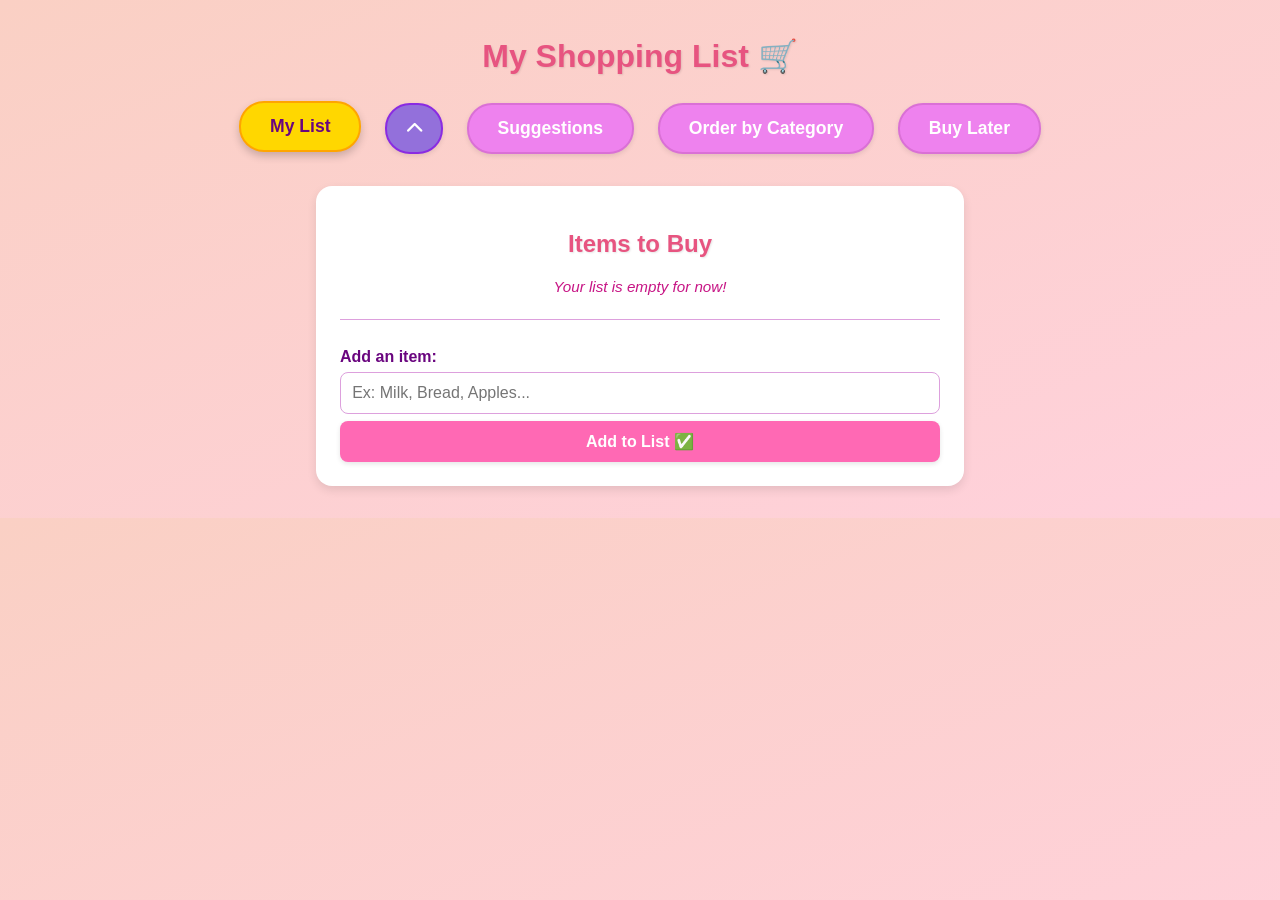
==== commit 92497100: "tentative de copier course" ====
--- a/index_try.html
+++ b/index_try.html
@@ -279,8 +279,8 @@
         /* Prevent text selection on drag for iOS/Safari */
         -webkit-user-select: none; /* Safari */
         -moz-user-select: none;    /* Firefox */
-      -ms-user-select: none;     /* IE10+ */
-      user-select: none;         /* Standard */
+        -ms-user-select: none;     /* IE10+ */
+        user-select: none;         /* Standard */
     }
     #categoryOrderList li:hover {
         background-color: #E6E6FA;
@@ -322,43 +322,6 @@
         margin-bottom: 1rem;
     }
 
-    /* Styles for share code section */
-    .share-code-section {
-        max-width: 600px;
-        margin: 1rem auto;
-        background: #FFFFFF;
-        padding: 1.5rem;
-        border-radius: 1rem;
-        box-shadow: 0 4px 10px rgba(0, 0, 0, 0.1);
-        text-align: center;
-        margin-bottom: 2rem;
-    }
-    .share-code-section h2 {
-        margin-bottom: 1rem;
-    }
-    .share-code-section input {
-        margin-bottom: 1rem;
-    }
-    .current-list-display {
-        background: #F8F8FF;
-        padding: 0.7rem;
-        border-radius: 0.5rem;
-        margin-top: 1rem;
-        font-weight: bold;
-        color: #6A057F;
-        display: flex;
-        justify-content: space-between;
-        align-items: center;
-        gap: 10px;
-    }
-    .current-list-display button {
-        width: auto;
-        padding: 0.5rem 1rem;
-        font-size: 0.9rem;
-        margin: 0;
-        flex-shrink: 0;
-    }
-
     @media (max-width: 640px) {
         .suggestions-grid {
             grid-template-columns: repeat(auto-fill, minmax(110px, 1fr));
@@ -372,17 +335,18 @@
         }
     }
   </style>
+  <script>
+    if ('serviceWorker' in navigator) {
+      window.addEventListener('load', () => {
+        navigator.serviceWorker.register('sw.js')
+          .then(reg => console.log('Service Worker registered:', reg.scope))
+          .catch(err => console.error('SW error:', err));
+      });
+    }
+  </script>
 </head>
 <body>
   <h1>My Shopping List 🛒</h1>
-
-  <div class="share-code-section">
-      <h2>Connect to Your List</h2>
-      <p id="currentListDisplay" class="current-list-display">Not connected</p>
-      <label for="shareCodeInput">Enter List Code:</label>
-      <input type="text" id="shareCodeInput" placeholder="Enter a code or leave blank for new list" />
-      <button id="connectListBtn">Connect / Create List</button>
-  </div>
 
   <div class="navigation-buttons" id="navigationButtonsContainer">
     <button id="showShoppingListBtn" class="active">My List</button>
@@ -408,16 +372,19 @@
     <div class="filter-controls">
         <label for="categoryFilter">Filter by category:</label>
         <select id="categoryFilter">
-        </select>
+            </select>
     </div>
     <div id="suggestionsList" class="suggestions-grid">
-    </div>
+      </div>
+
     <form id="addSuggestionForm" autocomplete="off" class="add-form">
         <label for="newSuggestion">New suggestion:</label>
         <input type="text" id="newSuggestion" placeholder="Ex: Cheese, Chocolate..." required />
+        
         <label for="suggestionCategory">Category:</label>
         <select id="suggestionCategory" required>
-        </select>
+            </select>
+        
         <button type="submit">Add as suggestion ✨</button>
     </form>
   </div>
@@ -426,7 +393,8 @@
     <h2>Order Categories</h2>
     <p style="text-align: center; color: #6A057F; margin-top: 0.5rem;">Drag and drop categories to set their order in 'My List'.</p>
     <ul id="categoryOrderList">
-    </ul>
+        </ul>
+
     <div class="manage-categories-subsection">
         <h3>Manage Categories</h3>
         <form id="addCategoryForm" autocomplete="off" class="add-form">
@@ -435,7 +403,7 @@
             <button type="submit">Add Category ➕</button>
         </form>
         <ul id="manageCategoryList">
-        </ul>
+            </ul>
     </div>
   </div>
 
@@ -450,32 +418,21 @@
     </form>
   </div>
 
-  <script src="supabase.js"></script>
   <script>
-    // --- Supabase Configuration ---
-    // REMPLACEZ CES VALEURS PAR LES VÔTRES !
-    const supabaseUrl = 'https://cepqcretnxfhjbvdukkk.supabase.co'; // Exemple: 'https://abcdefghijk.supabase.co'
-    const supabaseKey = 'eyJhbGciOiJIUzI1NiIsInR5cCI6IkpXVCJ9.eyJpc3MiOiJzdXBhYmFzZSIsInJlZiI6ImNlcHFjcmV0bnhmaGpidmR1a2trIiwicm9sZSI6ImFub24iLCJpYXQiOjE3NTA2MTc1NDcsImV4cCI6MjA2NjE5MzU0N30.H56IGRN14FpfHXQVODKsmTbqMEe27_gcCcgGLphEEOU'; // Exemple: 'eyJhbGciOiJIUzI1NiIsInR5cCI6IkpXVCJ9.eyJpc3MiOiJzdXBhYmFzZSIsInJlZiI6ImFiY2RlZmdo...
-
-    let supabase = null; // Déclaré ici, initialisé dans l'écouteur de chargement
-
-    // --- Global State for Supabase List Management ---
-    let currentShareCode = null;
-    let currentListId = null;
-    let REALTIME_SUBSCRIPTION = null;
-
-    // --- DOM Elements ---
     const shoppingForm = document.getElementById('shoppingForm');
     const newItemInput = document.getElementById('newItem');
     const shoppingListDiv = document.getElementById('shoppingList');
+
     const addSuggestionForm = document.getElementById('addSuggestionForm');
     const newSuggestionInput = document.getElementById('newSuggestion');
     const suggestionCategorySelect = document.getElementById('suggestionCategory');
     const suggestionsListDiv = document.getElementById('suggestionsList');
     const categoryFilterSelect = document.getElementById('categoryFilter');
+
     const buyLaterForm = document.getElementById('buyLaterForm');
     const newBuyLaterItemInput = document.getElementById('newBuyLaterItem');
     const buyLaterListDiv = document.getElementById('buyLaterList');
+
     const addCategoryForm = document.getElementById('addCategoryForm');
     const newCategoryNameInput = document.getElementById('newCategoryName');
     const manageCategoryList = document.getElementById('manageCategoryList');
@@ -494,46 +451,16 @@
     const suggestionsSection = document.getElementById('suggestionsSection');
     const categoryOrderSection = document.getElementById('categoryOrderSection');
     const buyLaterSection = document.getElementById('buyLaterSection');
+
     const categoryOrderList = document.getElementById('categoryOrderList');
 
-    // Share code elements
-    const shareCodeInput = document.getElementById('shareCodeInput');
-    const connectListBtn = document.getElementById('connectListBtn');
-    const currentListDisplay = document.getElementById('currentListDisplay');
-
-
-    // --- Default Categories ---
+    // Default categories (now only for initial setup)
     const initialDefaultCategories = [
-        "Fruits et Légumes", "Produits Laitiers", "Viandes et Poissons",
-        "Produits d'Épicerie", "Boulangerie", "Boissons", "Surgelés",
-        "Entretien", "Hygiène", "Autres"
+        "Petit déjeuner", "Boisson", "Viande", "Fruit", "Légume",
+        "Produit ménager", "Produit de beauté", "Autre"
     ];
 
-
-    // --- Utility Functions ---
-    function generateShareCode() {
-        return Math.random().toString(36).substring(2, 8).toUpperCase();
-    }
-
-    function showSection(sectionId) {
-        document.querySelectorAll('.section-container').forEach(section => {
-            section.classList.remove('active');
-        });
-        document.getElementById(sectionId).classList.add('active');
-        // Update active class for navigation buttons
-        document.querySelectorAll('.navigation-buttons button').forEach(btn => {
-            btn.classList.remove('active');
-        });
-        if (sectionId === 'shoppingListSection') {
-            showShoppingListBtn.classList.add('active');
-        } else if (sectionId === 'suggestionsSection') {
-            showSuggestionsBtn.classList.add('active');
-        } else if (sectionId === 'categoryOrderSection') {
-            showCategoryOrderBtn.classList.add('active');
-        } else if (sectionId === 'buyLaterSection') {
-            showBuyLaterBtn.classList.add('active');
-        }
-    }
+    // --- Category Management (core functions) ---
 
     function getCategories() {
         return JSON.parse(localStorage.getItem('user_categories')) || initialDefaultCategories;
@@ -541,820 +468,600 @@
 
     function saveCategories(categories) {
         localStorage.setItem('user_categories', JSON.stringify(categories));
+        updateAllCategorySelects(); // Update all selects when categories change
+        loadCategoryOrder(); // Update order list (also reloads manage list within it now)
+        loadShoppingList(); // Reload shopping list to reflect category changes
+        loadSuggestions(); // Reload suggestions to reflect category changes
+    }
+
+    function addCategory(categoryName) {
+        if (!categoryName.trim()) {
+            alert('Please enter a category name.');
+            return;
+        }
+        let categories = getCategories();
+        if (categories.some(cat => cat.toLowerCase() === categoryName.trim().toLowerCase())) {
+            alert(`Category "${categoryName.trim()}" already exists!`);
+            return;
+        }
+        categories.push(categoryName.trim());
+        saveCategories(categories);
+        newCategoryNameInput.value = '';
+    }
+
+    function deleteCategory(categoryName) {
+        if (!confirm(`Are you sure you want to delete the category "${categoryName}"? This will also remove any suggestions linked to it.`)) {
+            return;
+        }
+        let categories = getCategories();
+        categories = categories.filter(cat => cat !== categoryName);
+        saveCategories(categories);
+
+        // Also delete suggestions associated with this category
+        let suggestions = JSON.parse(localStorage.getItem('shopping_suggestions')) || [];
+        suggestions = suggestions.filter(sug => sug.category !== categoryName);
+        localStorage.setItem('shopping_suggestions', JSON.stringify(suggestions));
+        loadSuggestions(); // Refresh suggestions list
     }
 
     function updateAllCategorySelects() {
         const categories = getCategories();
-        const selects = document.querySelectorAll('select#suggestionCategory, select#categoryFilter'); // Select all category dropdowns
-        selects.forEach(select => {
-            select.innerHTML = ''; // Clear existing options
-
-            // Add default "All Categories" option for filter
-            if (select.id === 'categoryFilter') {
-                const allOption = document.createElement('option');
-                allOption.value = 'all';
-                allOption.textContent = 'All Categories';
-                select.appendChild(allOption);
-            }
-
-            categories.forEach(category => {
-                const option = document.createElement('option');
-                option.value = category;
-                option.textContent = category;
-                select.appendChild(option);
-            });
+        const allCategoryOptions = ['Toutes', ...categories]; // Add 'Toutes' for filter
+
+        // Update categoryFilterSelect
+        categoryFilterSelect.innerHTML = '';
+        allCategoryOptions.forEach(cat => {
+            const option = document.createElement('option');
+            option.value = cat;
+            option.textContent = cat;
+            categoryFilterSelect.appendChild(option);
         });
 
-        // Set initial selection for suggestion category if available
-        const suggestionCatSelect = document.getElementById('suggestionCategory');
-        if (categories.length > 0 && suggestionCatSelect) {
-            suggestionCatSelect.value = categories[0];
-        }
-    }
-
-    function renderCategoryOrderList() {
+        // Update suggestionCategorySelect
+        suggestionCategorySelect.innerHTML = '<option value="">Choisir une catégorie</option>';
+        categories.forEach(cat => {
+            const option = document.createElement('option');
+            option.value = cat;
+            option.textContent = cat;
+            suggestionCategorySelect.appendChild(option);
+        });
+    }
+
+    function loadManageCategories() {
         const categories = getCategories();
-        categoryOrderList.innerHTML = '';
+        manageCategoryList.innerHTML = '';
+        if (categories.length === 0) {
+            manageCategoryList.innerHTML = '<p style="text-align: center; color: #C71585; margin-top: 0.5rem;">No categories defined yet. Add some above!</p>';
+            return;
+        }
         categories.forEach(category => {
             const li = document.createElement('li');
-            li.draggable = true;
-            li.dataset.category = category;
-            li.innerHTML = `<i class="fas fa-grip-lines drag-handle"></i><span>${category}</span>`;
-            categoryOrderList.appendChild(li);
-        });
-        addDragAndDropListeners();
-    }
-
-    function renderManageCategoryList() {
-        const categories = getCategories();
-        manageCategoryList.innerHTML = '';
-        categories.forEach(category => {
-            const li = document.createElement('li');
+            li.textContent = category;
             li.innerHTML = `
                 <span>${category}</span>
-                <button class="delete-category-btn" data-category="${category}"><i class="fas fa-trash-alt"></i></button>
+                <button class="delete-category-btn" data-category="${category}">✖</button>
             `;
             manageCategoryList.appendChild(li);
         });
-        document.querySelectorAll('.delete-category-btn').forEach(button => {
-            button.addEventListener('click', deleteCategory);
+    }
+
+    // --- Shopping list management functions ---
+
+    function loadShoppingList() {
+        let items = JSON.parse(localStorage.getItem('shopping_list_items')) || [];
+        const currentCategoryOrder = JSON.parse(localStorage.getItem('category_order')) || getCategories();
+        shoppingListDiv.innerHTML = '';
+
+        if (items.length === 0) {
+            shoppingListDiv.innerHTML = '<p style="text-align: center; color: #C71585; margin-top: 0.5rem;">Your list is empty for now!</p>';
+            return;
+        }
+
+        // Sort items alphabetically before categorization
+        items.sort((a, b) => a.name.localeCompare(b.name, 'fr', { sensitivity: 'base' }));
+
+        const categorizedItems = {};
+        currentCategoryOrder.forEach(cat => categorizedItems[cat] = []);
+
+        const itemsInOtherOrUncategorized = [];
+
+        items.forEach(item => {
+            const category = getCategoryForItem(item.name);
+            if (currentCategoryOrder.includes(category)) {
+                categorizedItems[category].push(item);
+            } else {
+                itemsInOtherOrUncategorized.push(item);
+            }
         });
-    }
-
-    function loadCategoryOrder() {
-        renderCategoryOrderList();
-        renderManageCategoryList();
-    }
-
-
-    // --- Supabase Functions ---
-
-    // NOUVEAU : Fonction pour mettre à jour les en-têtes Supabase avec le code de partage
-    function updateSupabaseHeaders(shareCode) {
-        if (supabase && supabase.rest) {
-            supabase.rest.headers['X-Share-Code'] = shareCode;
-            console.log(`Supabase headers updated with X-Share-Code: ${shareCode}`);
-        } else {
-            console.warn("Supabase client non initialisé ou rest client non prêt, impossible de mettre à jour les headers.");
-        }
-    }
-
-    // NOUVEAU : Fonction pour gérer la connexion ou la création de liste via Supabase
-    async function getOrCreateListByShareCode(code) {
-        currentShareCode = code;
-        updateSupabaseHeaders(code); // Assurez-vous que les headers sont mis à jour avant la première requête
-
-        try {
-            // Tente de récupérer la liste existante
-            const { data: lists, error: selectError } = await supabase
-                .from('lists')
-                .select('id, name')
-                .eq('share_code', code);
-
-            if (selectError && selectError.code !== '406' && !(selectError.code === 'PGRST400' && selectError.message.includes('406'))) {
-                // Ignore 406 (RLS policy) as it means "not found", but log other errors
-                console.error("Supabase error fetching list:", selectError);
-            }
-
-            if (lists && lists.length > 0) {
-                currentListId = lists[0].id;
-                currentListDisplay.innerHTML = `Connected: <strong>${lists[0].name || code}</strong> <button id="disconnectBtn">Disconnect</button>`;
-                console.log("Connected to existing list:", currentListId);
-            } else {
-                // Si aucune liste n'est trouvée, la créer
-                const listName = prompt(`List with code "${code}" not found. Enter a name for the new list:`);
-                if (!listName) {
-                    alert("List creation cancelled.");
-                    currentListId = null;
-                    currentShareCode = null;
-                    currentListDisplay.innerHTML = "Not connected";
-                    return;
-                }
-
-                const { data: newList, error: insertError } = await supabase
-                    .from('lists')
-                    .insert([{ share_code: code, name: listName }])
-                    .select('id, name');
-
-                if (insertError) {
-                    console.error("Error creating new list:", insertError);
-                    alert("Error creating new list: " + insertError.message);
-                    currentListId = null;
-                    currentShareCode = null;
-                    currentListDisplay.innerHTML = "Not connected";
-                    return;
-                }
-
-                currentListId = newList[0].id;
-                currentListDisplay.innerHTML = `Connected: <strong>${newList[0].name}</strong> <button id="disconnectBtn">Disconnect</button>`;
-                console.log("Created new list:", currentListId);
-            }
-            // Start real-time subscription only after a list is connected
-            startRealtimeSubscription();
-            loadShoppingList(); // Load items for the connected list
-            loadSuggestions(); // Load suggestions for the connected list
-            loadBuyLaterList(); // Load buy later items for the connected list
-
-            // Add event listener for disconnect button after it's created
-            document.getElementById('disconnectBtn').addEventListener('click', handleDisconnect);
-
-        } catch (error) {
-            console.error("Unexpected error in getOrCreateListByShareCode:", error);
-            alert("An unexpected error occurred: " + error.message);
-            currentListId = null;
-            currentShareCode = null;
-            currentListDisplay.innerHTML = "Not connected";
-        }
-    }
-
-    function handleDisconnect() {
-        if (REALTIME_SUBSCRIPTION) {
-            supabase.removeChannel(REALTIME_SUBSCRIPTION);
-            REALTIME_SUBSCRIPTION = null;
-            console.log("Realtime subscription disconnected.");
-        }
-        currentListId = null;
-        currentShareCode = null;
-        currentListDisplay.innerHTML = "Not connected";
-        // Clear displayed items and lists
-        shoppingListDiv.innerHTML = '<p style="text-align: center; color: #C71585;">Connect to a list to see items.</p>';
-        suggestionsListDiv.innerHTML = '<p style="text-align: center; color: #C71585;">Connect to a list to see suggestions.</p>';
-        buyLaterListDiv.innerHTML = '<p style="text-align: center; color: #C71585;">Connect to a list to see "buy later" items.</p>';
-        alert("Disconnected from the list.");
-    }
-
-    function startRealtimeSubscription() {
-        if (REALTIME_SUBSCRIPTION) {
-            supabase.removeChannel(REALTIME_SUBSCRIPTION); // Remove existing subscription if any
-        }
-
-        if (!currentListId) {
-            console.warn("Cannot start real-time subscription: no list connected.");
-            return;
-        }
-
-        REALTIME_SUBSCRIPTION = supabase
-            .channel(`list:${currentListId}`)
-            .on('postgres_changes', {
-                event: '*',
-                schema: 'public',
-                table: 'items',
-                filter: `list_id=eq.${currentListId}`
-            }, payload => {
-                console.log('Change received!', payload);
-                // Re-fetch and render the list to reflect changes
-                loadShoppingList();
-            })
-            .on('postgres_changes', {
-                event: '*',
-                schema: 'public',
-                table: 'suggestions',
-                filter: `list_id=eq.${currentListId}`
-            }, payload => {
-                console.log('Suggestion change received!', payload);
-                loadSuggestions();
-            })
-            .on('postgres_changes', {
-                event: '*',
-                schema: 'public',
-                table: 'buy_later_items',
-                filter: `list_id=eq.${currentListId}`
-            }, payload => {
-                console.log('Buy Later change received!', payload);
-                loadBuyLaterList();
-            })
-            .subscribe((status) => {
-                if (status === 'SUBSCRIBED') {
-                    console.log(`Realtime subscription to list ${currentListId} successful!`);
-                } else if (status === 'CHANNEL_ERROR') {
-                    console.error(`Realtime subscription error for list ${currentListId}.`);
-                }
-            });
-    }
-
-
-    // --- Item Management (Shopping List) ---
-    async function loadShoppingList() {
-        if (!currentListId) {
-            shoppingListDiv.innerHTML = '<p style="text-align: center; color: #C71585;">Connect to a list to see items.</p>';
-            return;
-        }
-        try {
-            const { data: items, error } = await supabase
-                .from('items')
-                .select('*')
-                .eq('list_id', currentListId)
-                .order('id', { ascending: false });
-
-            if (error) throw error;
-
-            renderShoppingList(items);
-        } catch (error) {
-            console.error("Error loading shopping list:", error.message);
-            shoppingListDiv.innerHTML = `<p style="text-align: center; color: #FF0000;">Error loading list: ${error.message}</p>`;
-        }
-    }
-
-    function renderShoppingList(items) {
-        shoppingListDiv.innerHTML = '';
-        if (items.length === 0) {
-            shoppingListDiv.innerHTML = '<p style="text-align: center;">Your list is empty. Add some items!</p>';
-            return;
-        }
-
-        // Group items by category and sort categories based on stored order
-        const categories = getCategories();
-        const groupedItems = {};
-        categories.forEach(cat => groupedItems[cat] = []); // Initialize with all categories
-        items.forEach(item => {
-            const category = item.category || 'Autres'; // Default to 'Others' if category is null
-            if (!groupedItems[category]) {
-                groupedItems[category] = []; // Add category if it's new
-            }
-            groupedItems[category].push(item);
-        });
-
-        // Render sections in category order
-        categories.forEach(category => {
-            if (groupedItems[category] && groupedItems[category].length > 0) {
+
+        currentCategoryOrder.forEach(category => {
+            if (categorizedItems[category] && categorizedItems[category].length > 0) {
                 const categoryHeader = document.createElement('h3');
                 categoryHeader.style.color = '#E75480';
-                categoryHeader.style.marginTop = '1.5rem';
-                categoryHeader.style.marginBottom = '0.5rem';
+                categoryHeader.style.marginTop = '1rem';
                 categoryHeader.textContent = category;
                 shoppingListDiv.appendChild(categoryHeader);
 
-                groupedItems[category].forEach(item => {
-                    const li = document.createElement('div');
-                    li.classList.add('shopping-list-item');
-                    li.dataset.id = item.id;
-                    li.innerHTML = `
-                        <span class="item-text">${item.name}</span>
-                        <div class="item-controls">
-                            ${item.quantity > 1 ? `<button class="decrement-btn" data-id="${item.id}" data-quantity="${item.quantity}"><i class="fas fa-minus"></i></button>` : ''}
-                            <span class="quantity">${item.quantity}</span>
-                            <button class="delete-btn" data-id="${item.id}"><i class="fas fa-trash-alt"></i></button>
-                        </div>
+                // Sort items within each category alphabetically
+                categorizedItems[category].sort((a, b) => a.name.localeCompare(b.name, 'fr', { sensitivity: 'base' }));
+
+                categorizedItems[category].forEach((item) => {
+                    const itemDiv = document.createElement('div');
+                    itemDiv.className = 'shopping-list-item';
+                    
+                    // Use item name as identifier for actions, safer than array index after sorting/filtering
+                    // For actual deletion/decrement, we'll find the item by name in the stored array
+                    itemDiv.innerHTML = `
+                        <button class="decrement-btn" data-item-name="${item.name}">-</button>
+                        <span class="quantity">${item.quantity}x</span>
+                        <span>${item.name}</span>
+                        <button class="delete-btn" data-item-name="${item.name}">✖</button>
                     `;
-                    shoppingListDiv.appendChild(li);
+                    shoppingListDiv.appendChild(itemDiv);
                 });
             }
         });
 
-        document.querySelectorAll('.delete-btn').forEach(button => {
-            button.addEventListener('click', deleteItem);
+        if (itemsInOtherOrUncategorized.length > 0) {
+            const otherCategoryHeader = document.createElement('h3');
+            otherCategoryHeader.style.color = '#E75480';
+            otherCategoryHeader.style.marginTop = '1rem';
+            otherCategoryHeader.textContent = 'Autre / Non classé';
+            shoppingListDiv.appendChild(otherCategoryHeader);
+
+            // Sort 'Other' items alphabetically
+            itemsInOtherOrUncategorized.sort((a, b) => a.name.localeCompare(b.name, 'fr', { sensitivity: 'base' }));
+
+            itemsInOtherOrUncategorized.forEach((item) => {
+                const itemDiv = document.createElement('div');
+                itemDiv.className = 'shopping-list-item';
+                itemDiv.innerHTML = `
+                    <button class="decrement-btn" data-item-name="${item.name}">-</button>
+                    <span class="quantity">${item.quantity}x</span>
+                    <span>${item.name}</span>
+                    <button class="delete-btn" data-item-name="${item.name}">✖</button>
+                `;
+                shoppingListDiv.appendChild(itemDiv);
+            });
+        }
+    }
+
+    function addShoppingItem(itemName) {
+      if (!itemName.trim()) return;
+
+      let items = JSON.parse(localStorage.getItem('shopping_list_items')) || [];
+      const lowerCaseItemName = itemName.trim().toLowerCase();
+
+      const existingItemIndex = items.findIndex(item => item.name.toLowerCase() === lowerCaseItemName);
+
+      if (existingItemIndex !== -1) {
+        items[existingItemIndex].quantity++;
+      } else {
+        items.push({ name: itemName.trim(), quantity: 1 });
+      }
+
+      localStorage.setItem('shopping_list_items', JSON.stringify(items));
+      loadShoppingList();
+    }
+
+    function decrementShoppingItemByName(itemName) {
+        let items = JSON.parse(localStorage.getItem('shopping_list_items')) || [];
+        const index = items.findIndex(item => item.name === itemName);
+
+        if (index !== -1) {
+            items[index].quantity--;
+            if (items[index].quantity <= 0) {
+                items.splice(index, 1);
+            }
+            localStorage.setItem('shopping_list_items', JSON.stringify(items));
+            loadShoppingList();
+        }
+    }
+
+    function deleteShoppingItemByName(itemName) {
+      let items = JSON.parse(localStorage.getItem('shopping_list_items')) || [];
+      items = items.filter(item => item.name !== itemName);
+      localStorage.setItem('shopping_list_items', JSON.stringify(items));
+      loadShoppingList();
+    }
+
+    function getCategoryForItem(itemName) {
+        const suggestions = JSON.parse(localStorage.getItem('shopping_suggestions')) || [];
+        const foundSuggestion = suggestions.find(sug => sug.name.toLowerCase() === itemName.toLowerCase());
+        return foundSuggestion ? foundSuggestion.category : 'Autre';
+    }
+
+    // --- Suggestions management functions ---
+
+    function loadSuggestions() {
+      let allSuggestions = JSON.parse(localStorage.getItem('shopping_suggestions')) || [];
+      suggestionsListDiv.innerHTML = '';
+
+      const selectedCategory = categoryFilterSelect.value;
+      
+      let filteredSuggestions = selectedCategory === 'Toutes' 
+        ? allSuggestions 
+        : allSuggestions.filter(sug => sug.category === selectedCategory);
+
+      // Sort filtered suggestions alphabetically
+      filteredSuggestions.sort((a, b) => a.name.localeCompare(b.name, 'fr', { sensitivity: 'base' }));
+
+      if (filteredSuggestions.length === 0) {
+          suggestionsListDiv.innerHTML = '<p style="grid-column: 1 / -1; text-align: center; color: #C71585;">No suggestions for this category. Add some below!</p>';
+      }
+
+      filteredSuggestions.forEach((suggestion) => {
+        const suggestionDiv = document.createElement('div');
+        suggestionDiv.className = 'suggestion-item';
+        suggestionDiv.innerHTML = `
+            <span class="suggestion-item-text">${suggestion.name}</span>
+            <button class="delete-suggestion-btn" data-name="${suggestion.name}" data-category="${suggestion.category}">✖</button>
+        `;
+        
+        suggestionDiv.querySelector('.suggestion-item-text').addEventListener('click', () => {
+          addShoppingItem(suggestion.name); 
         });
-        document.querySelectorAll('.decrement-btn').forEach(button => {
-            button.addEventListener('click', decrementItemQuantity);
+
+        suggestionDiv.querySelector('.delete-suggestion-btn').addEventListener('click', (e) => {
+            e.stopPropagation();
+            const nameToDelete = e.target.dataset.name;
+            const categoryToDelete = e.target.dataset.category;
+            if (confirm(`Delete suggestion "${nameToDelete}" (${categoryToDelete})?`)) {
+                deleteSuggestion(nameToDelete, categoryToDelete);
+            }
         });
-    }
-
-    async function addItem(event) {
-        event.preventDefault();
-        if (!currentListId) {
-            alert("Please connect to or create a list first!");
+
+        suggestionsListDiv.appendChild(suggestionDiv);
+      });
+    }
+
+    function addSuggestion(suggestionName, category) {
+      if (!suggestionName.trim() || !category.trim()) {
+        alert('Please enter a suggestion name AND choose a category.');
+        return;
+      }
+
+      let suggestions = JSON.parse(localStorage.getItem('shopping_suggestions')) || [];
+      const lowerCaseSuggestionName = suggestionName.trim().toLowerCase();
+
+      if (!suggestions.some(sug => sug.name.toLowerCase() === lowerCaseSuggestionName && sug.category === category)) {
+          suggestions.push({ name: suggestionName.trim(), category: category.trim() });
+          localStorage.setItem('shopping_suggestions', JSON.stringify(suggestions));
+          loadSuggestions(); 
+      } else {
+          alert(`"${suggestionName.trim()}" is already a suggestion in the "${category}" category!`);
+      }
+    }
+
+    function deleteSuggestion(name, category) {
+        let suggestions = JSON.parse(localStorage.getItem('shopping_suggestions')) || [];
+        const updatedSuggestions = suggestions.filter(sug => !(sug.name === name && sug.category === category));
+        localStorage.setItem('shopping_suggestions', JSON.stringify(updatedSuggestions));
+        loadSuggestions();
+    }
+
+    // --- Buy Later list management functions ---
+
+    function loadBuyLaterList() {
+        let items = JSON.parse(localStorage.getItem('buy_later_items')) || [];
+        buyLaterListDiv.innerHTML = '';
+
+        if (items.length === 0) {
+            buyLaterListDiv.innerHTML = '<p style="text-align: center; color: #C71585; margin-top: 0.5rem;">Your "Buy Later" list is empty!</p>';
             return;
         }
 
-        const itemName = newItemInput.value.trim();
-        if (!itemName) return;
-
-        const category = document.getElementById('suggestionCategory').value; // Get category from the suggestions select for consistency
-
-        try {
-            // Check if item already exists in the list for the current list_id
-            const { data: existingItems, error: fetchError } = await supabase
-                .from('items')
-                .select('id, quantity')
-                .eq('list_id', currentListId)
-                .eq('name', itemName);
-
-            if (fetchError) throw fetchError;
-
-            if (existingItems && existingItems.length > 0) {
-                // Item exists, increment quantity
-                const existingItem = existingItems[0];
-                const newQuantity = existingItem.quantity + 1;
-                const { error: updateError } = await supabase
-                    .from('items')
-                    .update({ quantity: newQuantity })
-                    .eq('id', existingItem.id);
-                if (updateError) throw updateError;
-                console.log(`Incremented quantity for item: ${itemName}`);
-            } else {
-                // Item does not exist, insert new item
-                const { error: insertError } = await supabase
-                    .from('items')
-                    .insert([{ name: itemName, quantity: 1, list_id: currentListId, category: category }]);
-                if (insertError) throw insertError;
-                console.log(`Added new item: ${itemName}`);
+        // Sort buy later items alphabetically
+        items.sort((a, b) => a.name.localeCompare(b.name, 'fr', { sensitivity: 'base' }));
+
+        items.forEach((item, index) => {
+            const itemDiv = document.createElement('div');
+            itemDiv.className = 'buy-later-item';
+            // Use item name for deletion
+            itemDiv.innerHTML = `
+                <span>${item.name}</span>
+                <button class="delete-btn" data-item-name="${item.name}">✖</button>
+            `;
+            buyLaterListDiv.appendChild(itemDiv);
+        });
+    }
+
+    function addBuyLaterItem(itemName) {
+        if (!itemName.trim()) return;
+
+        let items = JSON.parse(localStorage.getItem('buy_later_items')) || [];
+        if (!items.some(item => item.name.toLowerCase() === itemName.trim().toLowerCase())) {
+            items.push({ name: itemName.trim() });
+            localStorage.setItem('buy_later_items', JSON.stringify(items));
+            loadBuyLaterList();
+        } else {
+            alert(`"${itemName.trim()}" is already in your "Buy Later" list!`);
+        }
+    }
+
+    function deleteBuyLaterItemByName(itemName) {
+        let items = JSON.parse(localStorage.getItem('buy_later_items')) || [];
+        items = items.filter(item => item.name !== itemName);
+        localStorage.setItem('buy_later_items', JSON.stringify(items));
+        loadBuyLaterList();
+    }
+
+    // --- Category Order management functions (Drag and Drop) ---
+
+    let draggedItem = null;
+    let touchStartTimer = null; // Timer for long press
+    const LONG_PRESS_THRESHOLD = 500; // ms for long press
+
+    function loadCategoryOrder() {
+        const allAvailableCategories = getCategories();
+        let categoryOrder = JSON.parse(localStorage.getItem('category_order')) || allAvailableCategories;
+        
+        categoryOrder = categoryOrder.filter(cat => allAvailableCategories.includes(cat));
+        categoryOrder = [...new Set(categoryOrder)];
+        
+        allAvailableCategories.forEach(cat => {
+            if (!categoryOrder.includes(cat)) {
+                categoryOrder.push(cat);
             }
-
-            newItemInput.value = '';
-            loadShoppingList(); // Reload list to reflect changes
-            removeSuggestion(itemName); // Remove from suggestions if added
-        } catch (error) {
-            console.error("Error adding/updating item:", error.message);
-            alert("Error adding item: " + error.message);
-        }
-    }
-
-    async function deleteItem(event) {
-        const itemId = event.currentTarget.dataset.id;
-        try {
-            const { error } = await supabase
-                .from('items')
-                .delete()
-                .eq('id', itemId)
-                .eq('list_id', currentListId); // Ensure only items from current list are deleted
-
-            if (error) throw error;
-            console.log(`Deleted item with ID: ${itemId}`);
+        });
+
+        categoryOrderList.innerHTML = '';
+
+        if (categoryOrder.length === 0) {
+            categoryOrderList.innerHTML = '<p style="text-align: center; color: #C71585; margin-top: 0.5rem;">No categories to order. Add some in "Manage Categories" below!</p>';
+        } else {
+            categoryOrder.forEach(category => {
+                const li = document.createElement('li');
+                li.textContent = category;
+                li.setAttribute('draggable', true); // Keep for desktop
+                li.dataset.category = category;
+                li.innerHTML = `<span class="drag-handle">⠿</span> ${category}`;
+
+                // Touch events for mobile (long press to drag)
+                li.addEventListener('touchstart', (e) => {
+                    e.stopPropagation(); // Prevent immediate text selection/scroll interference
+                    if (touchStartTimer) clearTimeout(touchStartTimer);
+                    
+                    touchStartTimer = setTimeout(() => {
+                        draggedItem = li;
+                        li.classList.add('dragging');
+                        // Optional: Add haptic feedback for long press
+                        if (navigator.vibrate) navigator.vibrate(50);
+                    }, LONG_PRESS_THRESHOLD);
+                }, { passive: false }); 
+
+                li.addEventListener('touchmove', (e) => {
+                    if (touchStartTimer) clearTimeout(touchStartTimer); // Cancel long press if moved
+                    if (!draggedItem) return; // Only proceed if drag is active
+
+                    e.preventDefault(); // Prevent scrolling while dragging
+                    const touch = e.touches[0];
+                    const target = document.elementFromPoint(touch.clientX, touch.clientY);
+                    
+                    if (target && target.closest('#categoryOrderList li') && target.closest('#categoryOrderList li') !== draggedItem) {
+                        const draggingOver = target.closest('#categoryOrderList li');
+                        const container = categoryOrderList;
+                        const children = Array.from(container.children);
+
+                        const draggingOverIndex = children.indexOf(draggingOver);
+                        const draggedItemIndex = children.indexOf(draggedItem);
+
+                        const rect = draggingOver.getBoundingClientRect();
+                        const offset = touch.clientY - rect.top;
+
+                        if (draggedItemIndex < draggingOverIndex) {
+                            if (offset > rect.height / 2) {
+                                container.insertBefore(draggedItem, draggingOver.nextSibling);
+                            }
+                        } else {
+                            if (offset < rect.height / 2) {
+                                container.insertBefore(draggedItem, draggingOver);
+                            }
+                        }
+                    }
+                }, { passive: false });
+
+                li.addEventListener('touchend', () => {
+                    if (touchStartTimer) clearTimeout(touchStartTimer);
+                    if (draggedItem) {
+                        draggedItem.classList.remove('dragging');
+                        draggedItem = null;
+                        saveCategoryOrder();
+                        loadShoppingList();
+                    }
+                });
+
+                // Standard desktop drag events
+                li.addEventListener('dragstart', (e) => {
+                    draggedItem = li;
+                    setTimeout(() => li.classList.add('dragging'), 0);
+                });
+
+                li.addEventListener('dragend', () => {
+                    draggedItem.classList.remove('dragging');
+                    draggedItem = null;
+                    saveCategoryOrder();
+                    loadShoppingList();
+                });
+
+                li.addEventListener('dragover', (e) => {
+                    e.preventDefault();
+                    const draggingOver = li;
+                    const container = categoryOrderList;
+                    const children = Array.from(container.children);
+
+                    if (draggedItem === draggingOver) return;
+
+                    const draggingOverIndex = children.indexOf(draggingOver);
+                    const draggedItemIndex = children.indexOf(draggedItem);
+
+                    const rect = draggingOver.getBoundingClientRect();
+                    const offset = e.clientY - rect.top;
+
+                    if (draggedItemIndex < draggingOverIndex) {
+                        if (offset > rect.height / 2) {
+                            container.insertBefore(draggedItem, draggingOver.nextSibling);
+                        }
+                    } else {
+                        if (offset < rect.height / 2) {
+                            container.insertBefore(draggedItem, draggingOver);
+                        }
+                    }
+                });
+
+                categoryOrderList.appendChild(li);
+            });
+        }
+        saveCategoryOrder();
+        loadManageCategories();
+    }
+
+    function saveCategoryOrder() {
+        const order = Array.from(categoryOrderList.children).map(li => li.dataset.category);
+        localStorage.setItem('category_order', JSON.stringify(order));
+    }
+
+
+    // --- Section navigation functions ---
+    function showSection(sectionToShow) {
+        // Hide all sections
+        shoppingListSection.classList.remove('active');
+        suggestionsSection.classList.remove('active');
+        categoryOrderSection.classList.remove('active');
+        buyLaterSection.classList.remove('active');
+
+        // Remove 'active' class from all navigation buttons
+        showShoppingListBtn.classList.remove('active');
+        showSuggestionsBtn.classList.remove('active');
+        showCategoryOrderBtn.classList.remove('active');
+        showBuyLaterBtn.classList.remove('active');
+
+        // Show the desired section and update the active button
+        if (sectionToShow === 'shoppingList') {
+            shoppingListSection.classList.add('active');
+            showShoppingListBtn.classList.add('active');
             loadShoppingList();
-        } catch (error) {
-            console.error("Error deleting item:", error.message);
-            alert("Error deleting item: " + error.message);
-        }
-    }
-
-    async function decrementItemQuantity(event) {
-        const itemId = event.currentTarget.dataset.id;
-        const currentQuantity = parseInt(event.currentTarget.dataset.quantity);
-
-        if (currentQuantity > 1) {
-            try {
-                const newQuantity = currentQuantity - 1;
-                const { error } = await supabase
-                    .from('items')
-                    .update({ quantity: newQuantity })
-                    .eq('id', itemId)
-                    .eq('list_id', currentListId);
-
-                if (error) throw error;
-                console.log(`Decremented quantity for item ID ${itemId} to ${newQuantity}`);
-                loadShoppingList();
-            } catch (error) {
-                console.error("Error decrementing quantity:", error.message);
-                alert("Error decrementing quantity: " + error.message);
-            }
+        } else if (sectionToShow === 'suggestions') {
+            suggestionsSection.classList.add('active');
+            showSuggestionsBtn.classList.add('active');
+            updateAllCategorySelects();
+            loadSuggestions();
+        } else if (sectionToShow === 'categoryOrder') {
+            categoryOrderSection.classList.add('active');
+            showCategoryOrderBtn.classList.add('active');
+            loadCategoryOrder();
+        } else if (sectionToShow === 'buyLater') {
+            buyLaterSection.classList.add('active');
+            showBuyLaterBtn.classList.add('active');
+            loadBuyLaterList();
+        }
+    }
+
+    // --- Event handlers ---
+
+    shoppingForm.addEventListener('submit', e => {
+      e.preventDefault();
+      addShoppingItem(newItemInput.value);
+      newItemInput.value = '';
+    });
+
+    shoppingListDiv.addEventListener('click', e => {
+      if (e.target.classList.contains('delete-btn')) {
+        const itemName = e.target.dataset.itemName;
+        deleteShoppingItemByName(itemName);
+      } else if (e.target.classList.contains('decrement-btn')) {
+        const itemName = e.target.dataset.itemName;
+        decrementShoppingItemByName(itemName);
+      }
+    });
+
+    addSuggestionForm.addEventListener('submit', e => {
+      e.preventDefault();
+      const newSugName = newSuggestionInput.value;
+      const sugCategory = suggestionCategorySelect.value;
+      
+      if (!sugCategory) {
+          alert("Please select a category for the suggestion.");
+          return;
+      }
+
+      addSuggestion(newSugName, sugCategory);
+      newSuggestionInput.value = '';
+    });
+
+    categoryFilterSelect.addEventListener('change', loadSuggestions);
+
+    buyLaterForm.addEventListener('submit', e => {
+        e.preventDefault();
+        addBuyLaterItem(newBuyLaterItemInput.value);
+        newBuyLaterItemInput.value = '';
+    });
+
+    buyLaterListDiv.addEventListener('click', e => {
+        if (e.target.classList.contains('delete-btn')) {
+            const itemName = e.target.dataset.itemName;
+            deleteBuyLaterItemByName(itemName);
+        }
+    });
+
+    addCategoryForm.addEventListener('submit', e => {
+        e.preventDefault();
+        addCategory(newCategoryNameInput.value);
+    });
+
+    manageCategoryList.addEventListener('click', e => {
+        if (e.target.classList.contains('delete-category-btn')) {
+            const categoryToDelete = e.target.dataset.category;
+            deleteCategory(categoryToDelete);
+        }
+    });
+
+    // Event handlers for navigation buttons
+    showShoppingListBtn.addEventListener('click', () => showSection('shoppingList'));
+    showSuggestionsBtn.addEventListener('click', () => showSection('suggestions'));
+    showCategoryOrderBtn.addEventListener('click', () => showSection('categoryOrder'));
+    showBuyLaterBtn.addEventListener('click', () => showSection('buyLater'));
+
+    // Toggle options functionality
+    let optionsVisible = true; // Start with options visible
+    toggleOptionsBtn.addEventListener('click', () => {
+        optionsVisible = !optionsVisible;
+        if (optionsVisible) {
+            navigationButtonsContainer.classList.add('show-options');
+            toggleOptionsIcon.classList.remove('fa-chevron-down');
+            toggleOptionsIcon.classList.add('fa-chevron-up');
         } else {
-            // If quantity is 1, treat as a delete operation
-            deleteItem(event);
-        }
-    }
-
-
-    // --- Suggestion Management ---
-    async function loadSuggestions() {
-        if (!currentListId) {
-            suggestionsListDiv.innerHTML = '<p style="text-align: center; color: #C71585;">Connect to a list to see suggestions.</p>';
-            return;
-        }
-        try {
-            let query = supabase.from('suggestions').select('*').eq('list_id', currentListId).order('name', { ascending: true });
-
-            const selectedCategory = categoryFilterSelect.value;
-            if (selectedCategory && selectedCategory !== 'all') {
-                query = query.eq('category', selectedCategory);
-            }
-
-            const { data: suggestions, error } = await query;
-
-            if (error) throw error;
-
-            renderSuggestions(suggestions);
-        } catch (error) {
-            console.error("Error loading suggestions:", error.message);
-            suggestionsListDiv.innerHTML = `<p style="text-align: center; color: #FF0000;">Error loading suggestions: ${error.message}</p>`;
-        }
-    }
-
-    function renderSuggestions(suggestions) {
-        suggestionsListDiv.innerHTML = '';
-        if (suggestions.length === 0) {
-            suggestionsListDiv.innerHTML = '<p style="text-align: center;">No suggestions yet. Add some!</p>';
-            return;
-        }
-        suggestions.forEach(suggestion => {
-            const itemDiv = document.createElement('div');
-            itemDiv.classList.add('suggestion-item');
-            itemDiv.dataset.id = suggestion.id;
-            itemDiv.innerHTML = `
-                <span class="suggestion-item-text">${suggestion.name} (${suggestion.category || 'Autres'})</span>
-                <button class="delete-suggestion-btn" data-id="${suggestion.id}"><i class="fas fa-times-circle"></i></button>
-            `;
-            itemDiv.addEventListener('click', (e) => {
-                // Only add to list if not clicking the delete button
-                if (!e.target.closest('.delete-suggestion-btn')) {
-                    newItemInput.value = suggestion.name;
-                    document.getElementById('suggestionCategory').value = suggestion.category || getCategories()[0]; // Set category too
-                    shoppingForm.dispatchEvent(new Event('submit')); // Programmatically submit the shopping form
-                }
-            });
-            suggestionsListDiv.appendChild(itemDiv);
-        });
-
-        document.querySelectorAll('.delete-suggestion-btn').forEach(button => {
-            button.addEventListener('click', deleteSuggestion);
-        });
-    }
-
-    async function addSuggestion(event) {
-        event.preventDefault();
-        if (!currentListId) {
-            alert("Please connect to or create a list first!");
-            return;
-        }
-
-        const suggestionName = newSuggestionInput.value.trim();
-        const category = suggestionCategorySelect.value;
-        if (!suggestionName) return;
-
-        try {
-            // Check if suggestion already exists for the current list_id and name
-            const { data: existingSuggestions, error: fetchError } = await supabase
-                .from('suggestions')
-                .select('id')
-                .eq('list_id', currentListId)
-                .eq('name', suggestionName);
-
-            if (fetchError) throw fetchError;
-
-            if (existingSuggestions && existingSuggestions.length > 0) {
-                alert(`Suggestion "${suggestionName}" already exists!`);
-                newSuggestionInput.value = '';
-                return;
-            }
-
-            const { error } = await supabase
-                .from('suggestions')
-                .insert([{ name: suggestionName, list_id: currentListId, category: category }]);
-
-            if (error) throw error;
-            console.log(`Added new suggestion: ${suggestionName}`);
-            newSuggestionInput.value = '';
-            loadSuggestions(); // Reload suggestions list
-        } catch (error) {
-            console.error("Error adding suggestion:", error.message);
-            alert("Error adding suggestion: " + error.message);
-        }
-    }
-
-    async function deleteSuggestion(event) {
-        event.stopPropagation(); // Prevent parent item's click event
-        const suggestionId = event.currentTarget.dataset.id;
-        try {
-            const { error } = await supabase
-                .from('suggestions')
-                .delete()
-                .eq('id', suggestionId)
-                .eq('list_id', currentListId);
-
-            if (error) throw error;
-            console.log(`Deleted suggestion with ID: ${suggestionId}`);
-            loadSuggestions();
-        } catch (error) {
-            console.error("Error deleting suggestion:", error.message);
-            alert("Error deleting suggestion: " + error.message);
-        }
-    }
-
-    async function removeSuggestion(itemName) {
-        if (!currentListId) return; // Cannot remove if not connected
-
-        try {
-            const { error } = await supabase
-                .from('suggestions')
-                .delete()
-                .eq('list_id', currentListId)
-                .eq('name', itemName); // Delete by name for current list
-
-            if (error && error.code !== '406' && !(error.code === 'PGRST400' && error.message.includes('406'))) {
-                 // Ignore 406 (RLS policy) as it means "not found", but log other errors
-                console.warn(`Could not remove suggestion "${itemName}" (it might not exist or RLS policy prevented it):`, error.message);
-            } else if (!error) {
-                console.log(`Removed suggestion: ${itemName}`);
-                loadSuggestions(); // Reload suggestions list
-            }
-        } catch (error) {
-            console.error("Unexpected error removing suggestion:", error.message);
-        }
-    }
-
-
-    // --- Buy Later Management ---
-    async function loadBuyLaterList() {
-        if (!currentListId) {
-            buyLaterListDiv.innerHTML = '<p style="text-align: center; color: #C71585;">Connect to a list to see "buy later" items.</p>';
-            return;
-        }
-        try {
-            const { data: items, error } = await supabase
-                .from('buy_later_items')
-                .select('*')
-                .eq('list_id', currentListId)
-                .order('id', { ascending: false });
-
-            if (error) throw error;
-
-            renderBuyLaterList(items);
-        } catch (error) {
-            console.error("Error loading 'buy later' list:", error.message);
-            buyLaterListDiv.innerHTML = `<p style="text-align: center; color: #FF0000;">Error loading 'buy later' list: ${error.message}</p>`;
-        }
-    }
-
-    function renderBuyLaterList(items) {
-        buyLaterListDiv.innerHTML = '';
-        if (items.length === 0) {
-            buyLaterListDiv.innerHTML = '<p style="text-align: center;">No "buy later" items yet. Add some!</p>';
-            return;
-        }
-        items.forEach(item => {
-            const li = document.createElement('div');
-            li.classList.add('buy-later-item');
-            li.dataset.id = item.id;
-            li.innerHTML = `
-                <span>${item.name}</span>
-                <button class="delete-btn" data-id="${item.id}"><i class="fas fa-trash-alt"></i></button>
-            `;
-            buyLaterListDiv.appendChild(li);
-        });
-
-        document.querySelectorAll('#buyLaterList .delete-btn').forEach(button => {
-            button.addEventListener('click', deleteBuyLaterItem);
-        });
-    }
-
-    async function addBuyLaterItem(event) {
-        event.preventDefault();
-        if (!currentListId) {
-            alert("Please connect to or create a list first!");
-            return;
-        }
-
-        const itemName = newBuyLaterItemInput.value.trim();
-        if (!itemName) return;
-
-        try {
-            const { error } = await supabase
-                .from('buy_later_items')
-                .insert([{ name: itemName, list_id: currentListId }]);
-
-            if (error) throw error;
-            console.log(`Added new 'buy later' item: ${itemName}`);
-            newBuyLaterItemInput.value = '';
-            loadBuyLaterList();
-        } catch (error) {
-            console.error("Error adding 'buy later' item:", error.message);
-            alert("Error adding 'buy later' item: " + error.message);
-        }
-    }
-
-    async function deleteBuyLaterItem(event) {
-        const itemId = event.currentTarget.dataset.id;
-        try {
-            const { error } = await supabase
-                .from('buy_later_items')
-                .delete()
-                .eq('id', itemId)
-                .eq('list_id', currentListId);
-
-            if (error) throw error;
-            console.log(`Deleted 'buy later' item with ID: ${itemId}`);
-            loadBuyLaterList();
-        } catch (error) {
-            console.error("Error deleting 'buy later' item:", error.message);
-            alert("Error deleting 'buy later' item: " + error.message);
-        }
-    }
-
-
-    // --- Category Management (Order and Add/Delete) ---
-    async function addCategory(event) {
-        event.preventDefault();
-        const newCategoryName = newCategoryNameInput.value.trim();
-        if (!newCategoryName) return;
-
-        let categories = getCategories();
-        if (categories.includes(newCategoryName)) {
-            alert(`Category "${newCategoryName}" already exists!`);
-            return;
-        }
-        categories.push(newCategoryName);
-        saveCategories(categories);
-        newCategoryNameInput.value = '';
-        updateAllCategorySelects();
-        loadCategoryOrder(); // Re-render both category lists
-    }
-
-    function deleteCategory(event) {
-        const categoryToDelete = event.currentTarget.dataset.category;
-        if (!confirm(`Are you sure you want to delete the category "${categoryToDelete}"? This will not delete items, but their category will revert to 'Autres'.`)) {
-            return;
-        }
-
-        let categories = getCategories();
-        categories = categories.filter(cat => cat !== categoryToDelete);
-        saveCategories(categories);
-        updateAllCategorySelects();
-        loadCategoryOrder(); // Re-render both category lists
-    }
-
-
-    // --- Drag and Drop for Category Order ---
-    let draggedItem = null;
-
-    function addDragAndDropListeners() {
-        const listItems = categoryOrderList.querySelectorAll('li');
-        listItems.forEach(item => {
-            item.addEventListener('dragstart', handleDragStart);
-            item.addEventListener('dragover', handleDragOver);
-            item.addEventListener('dragleave', handleDragLeave);
-            item.addEventListener('drop', handleDrop);
-            item.addEventListener('dragend', handleDragEnd);
-        });
-    }
-
-    function handleDragStart(e) {
-        draggedItem = this;
-        setTimeout(() => this.classList.add('dragging'), 0);
-        e.dataTransfer.effectAllowed = 'move';
-        e.dataTransfer.setData('text/html', this.innerHTML);
-    }
-
-    function handleDragOver(e) {
-        e.preventDefault(); // Necessary to allow drop
-        if (this.classList.contains('dragging')) return; // Don't highlight self
-        this.style.borderTop = '2px solid #DDA0DD'; // Indicate drop zone
-    }
-
-    function handleDragLeave() {
-        this.style.borderTop = '';
-    }
-
-    function handleDrop(e) {
-        e.preventDefault();
-        this.style.borderTop = ''; // Remove highlight
-
-        if (this === draggedItem) return;
-
-        const allItems = Array.from(categoryOrderList.children);
-        const draggedIndex = allItems.indexOf(draggedItem);
-        const targetIndex = allItems.indexOf(this);
-
-        if (draggedIndex < targetIndex) {
-            this.after(draggedItem);
-        } else {
-            this.before(draggedItem);
-        }
-
-        saveNewCategoryOrder();
-    }
-
-    function handleDragEnd() {
-        this.classList.remove('dragging');
-        draggedItem = null;
-        // Ensure all borders are reset
-        categoryOrderList.querySelectorAll('li').forEach(item => {
-            item.style.borderTop = '';
-        });
-    }
-
-    function saveNewCategoryOrder() {
-        const newOrder = Array.from(categoryOrderList.children).map(li => li.dataset.category);
-        localStorage.setItem('category_order', JSON.stringify(newOrder));
-        // Also update user_categories in localStorage to reflect new order for consistency
-        saveCategories(newOrder);
-        updateAllCategorySelects(); // Re-populate selects with new order
-        loadShoppingList(); // Re-render shopping list with new category order
-    }
-
-
-    // --- Event Listeners ---
-    // Navigation buttons
-    showShoppingListBtn.addEventListener('click', () => showSection('shoppingListSection'));
-    showSuggestionsBtn.addEventListener('click', () => showSection('suggestionsSection'));
-    showCategoryOrderBtn.addEventListener('click', () => showSection('categoryOrderSection'));
-    showBuyLaterBtn.addEventListener('click', () => showSection('buyLaterSection'));
-
-    // Toggle options visibility
-    toggleOptionsBtn.addEventListener('click', () => {
-        if (navigationButtonsContainer.classList.contains('show-options')) {
             navigationButtonsContainer.classList.remove('show-options');
             toggleOptionsIcon.classList.remove('fa-chevron-up');
             toggleOptionsIcon.classList.add('fa-chevron-down');
             // If the current section is one of the hidden ones, switch to "My List"
             if (!shoppingListSection.classList.contains('active')) {
-                showSection('shoppingListSection'); // Change to shoppingListSection
+                showSection('shoppingList');
             }
-        } else {
-            navigationButtonsContainer.classList.add('show-options');
-            toggleOptionsIcon.classList.remove('fa-chevron-down');
-            toggleOptionsIcon.classList.add('fa-chevron-up');
         }
     });
 
-    // Forms
-    shoppingForm.addEventListener('submit', addItem);
-    addSuggestionForm.addEventListener('submit', addSuggestion);
-    buyLaterForm.addEventListener('submit', addBuyLaterItem);
-    addCategoryForm.addEventListener('submit', addCategory);
-
-    // Filter suggestions by category
-    categoryFilterSelect.addEventListener('change', loadSuggestions);
-
-    // Connect/Create List button
-    connectListBtn.addEventListener('click', async () => {
-        const code = shareCodeInput.value.trim();
-        if (code) {
-            await getOrCreateListByShareCode(code);
-        } else {
-            await getOrCreateListByShareCode(generateShareCode()); // Generate new if empty
-        }
-    });
-
 
     // --- Initialization on page load ---
-    window.addEventListener('load', async () => {
-        // Service Worker registration
-        if ('serviceWorker' in navigator) {
-            try {
-                const reg = await navigator.serviceWorker.register('service-worker.js');
-                console.log('Service Worker registered:', reg.scope);
-            } catch (err) {
-                console.error('SW error:', err);
-            }
-        }
-
-        // Supabase client initialization
-        // AJOUTÉ POUR LE DÉBOGAGE : Vérifie le type de window.Supabase
-        console.log("Type de window.Supabase à l'initialisation:", typeof window.Supabase); 
-
-        // MODIFIÉ COMME DEMANDÉ : Utilisation de window.Supabase.createClient
-        supabase = window.Supabase.createClient(supabaseUrl, supabaseKey); 
-        if (!supabase) {
-            console.error("Erreur: Supabase n'a pas pu être initialisé. Vérifiez votre connexion Internet ou la configuration.");
-            alert("Erreur: Impossible d'initialiser Supabase. Vérifiez votre connexion Internet ou la configuration.");
-            return;
-        }
-
-        // Attendre que supabase.rest soit prêt
-        let attempts = 0;
-        const maxAttempts = 20; // Essayer jusqu'à 20 fois
-        const delayMs = 50;     // Attendre 50ms entre chaque tentative
-
-        while (!supabase.rest && attempts < maxAttempts) {
-            console.log(`Attente de supabase.rest (tentative ${attempts + 1}/${maxAttempts})...`);
-            await new Promise(resolve => setTimeout(resolve, delayMs));
-            attempts++;
-        }
-
-        if (supabase.rest) {
-            console.log("supabase.rest est maintenant prêt !");
-            // Initialisation des données locales (categories, etc.)
-            if (!localStorage.getItem('user_categories')) {
-                localStorage.setItem('user_categories', JSON.stringify(initialDefaultCategories));
-            }
-            if (!localStorage.getItem('category_order')) {
-                localStorage.setItem('category_order', JSON.stringify(getCategories()));
-            }
-
-            updateAllCategorySelects();
-            loadCategoryOrder(); // Load category order and render lists
-
-            // Prompt for share code as soon as the page loads, which will then load lists from Supabase
-            await getOrCreateListByShareCode(generateShareCode()); // Directly connect/create on load
-
-            showSection('shoppingListSection'); // Ensure initial section is shown
-            // Ensure options are visible on initial load
-            navigationButtonsContainer.classList.add('show-options');
-            toggleOptionsIcon.classList.remove('fa-chevron-down');
-            toggleOptionsIcon.classList.add('fa-chevron-up');
-        } else {
-            console.error("Erreur: supabase.rest n'est pas devenu prêt après plusieurs tentatives. Impossible de démarrer l'application.");
-            alert("Erreur critique: La connexion à la base de données Supabase a échoué après plusieurs tentatives. Veuillez recharger la page ou vérifier votre connexion.");
-        }
+    window.addEventListener('load', () => {
+      if (!localStorage.getItem('user_categories')) {
+          localStorage.setItem('user_categories', JSON.stringify(initialDefaultCategories));
+      }
+      if (!localStorage.getItem('category_order')) {
+          localStorage.setItem('category_order', JSON.stringify(getCategories()));
+      }
+
+      updateAllCategorySelects();
+      loadShoppingList();
+      loadSuggestions();
+      loadBuyLaterList();
+      loadCategoryOrder(); 
+
+      showSection('shoppingList');
+      // Ensure options are visible on initial load
+      navigationButtonsContainer.classList.add('show-options');
+      toggleOptionsIcon.classList.remove('fa-chevron-down');
+      toggleOptionsIcon.classList.add('fa-chevron-up');
     });
   </script>
 </body>
